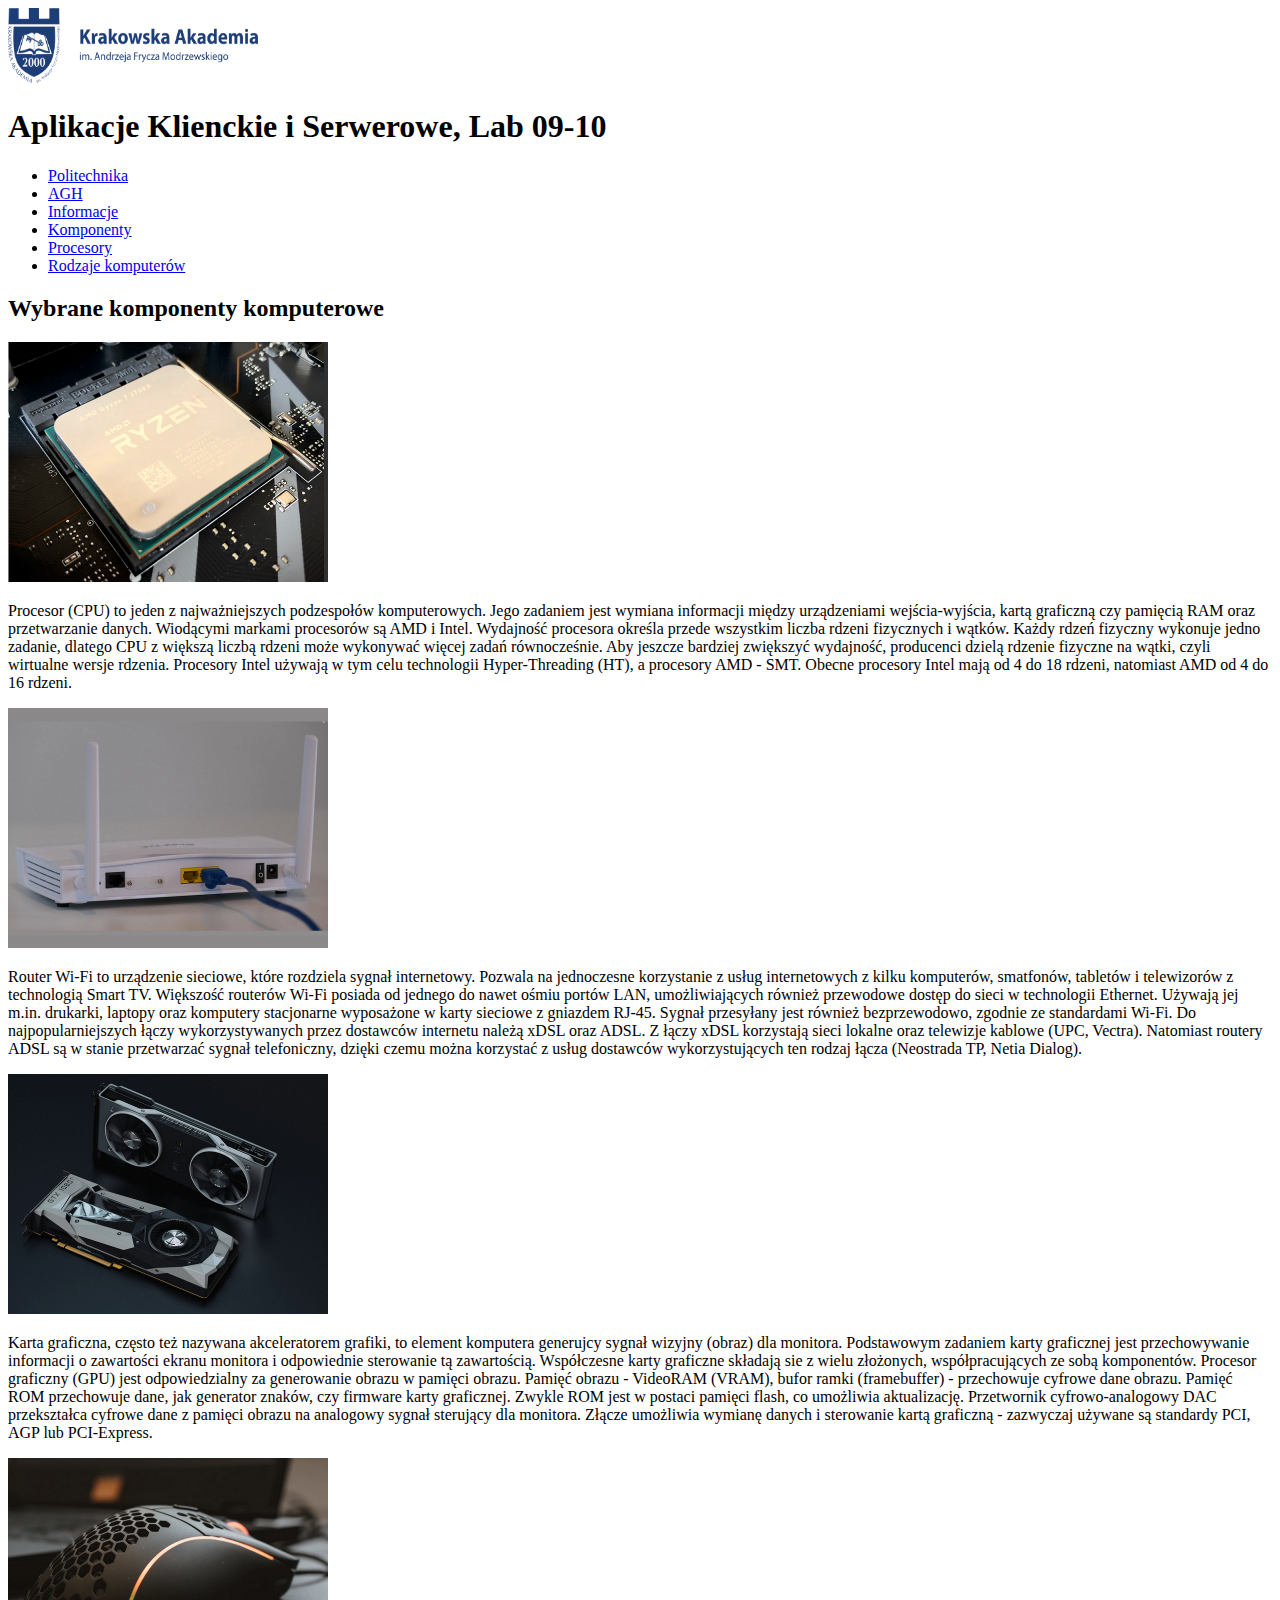
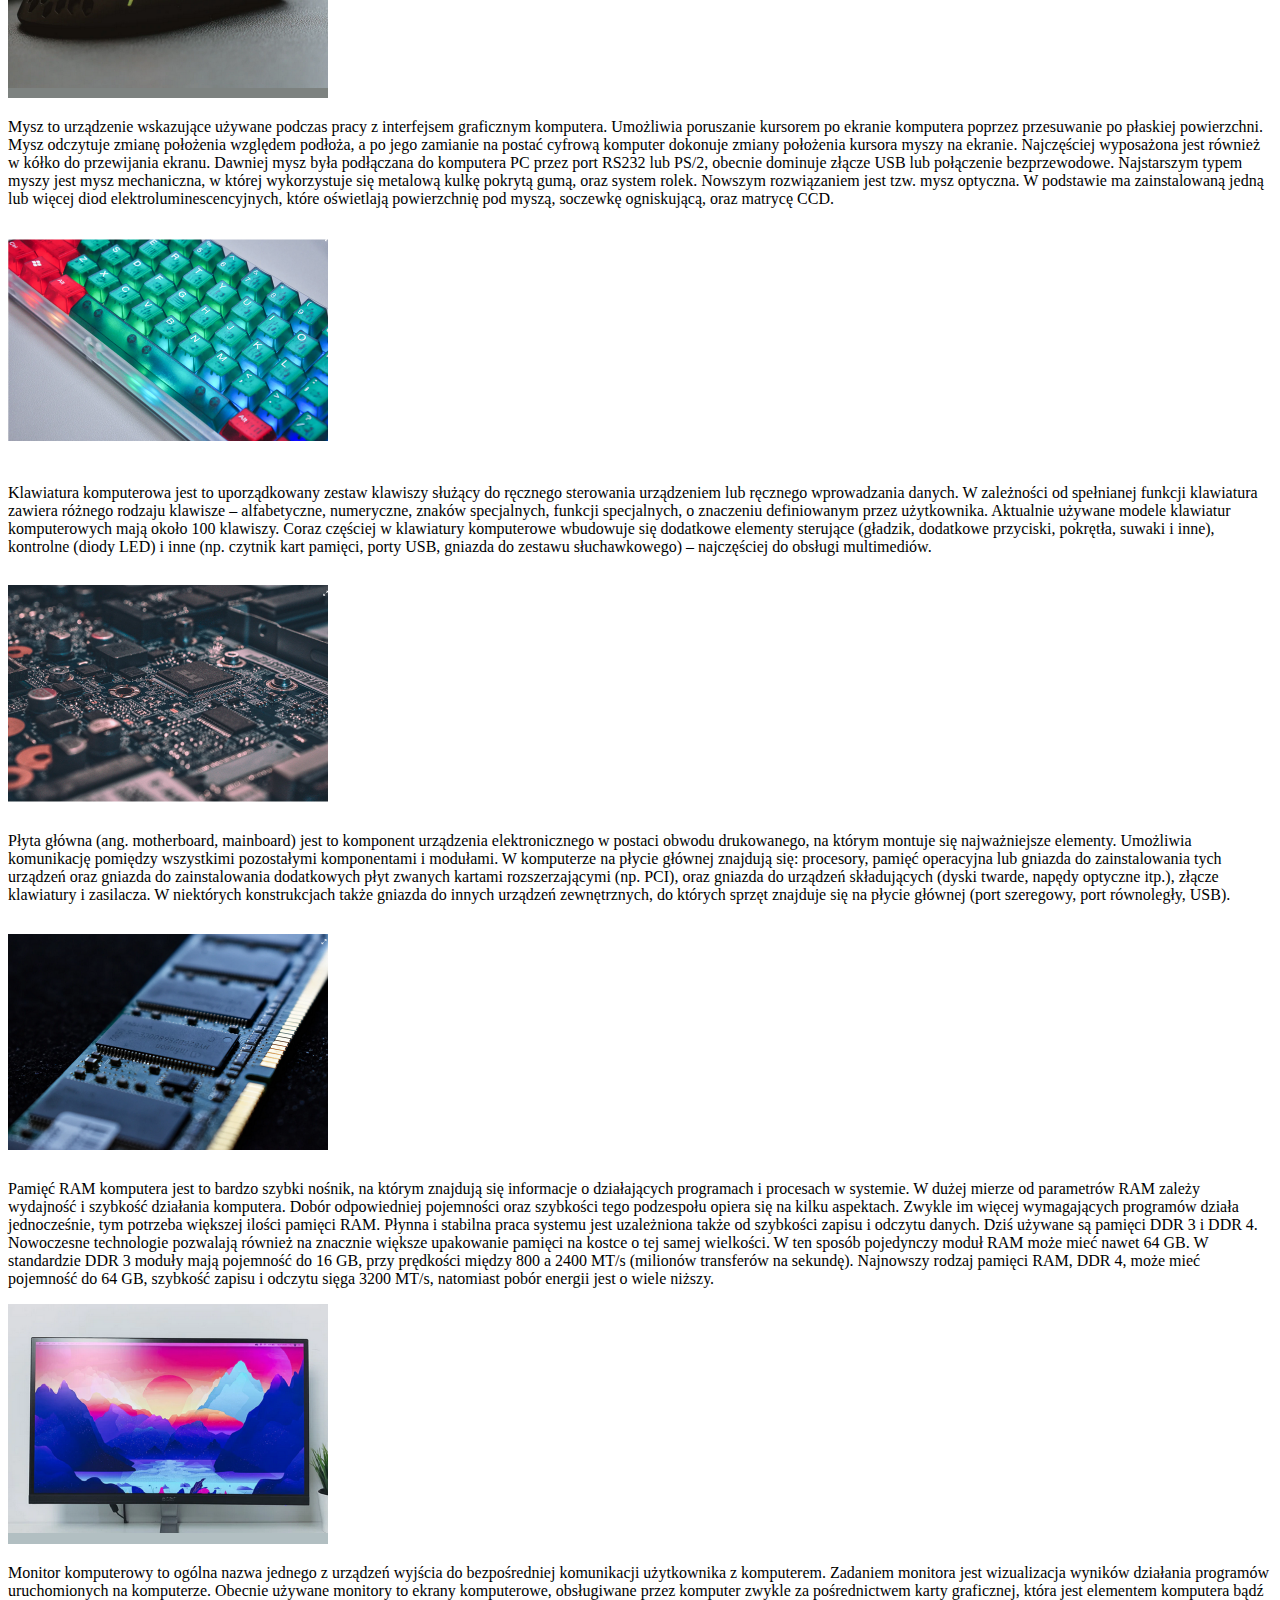
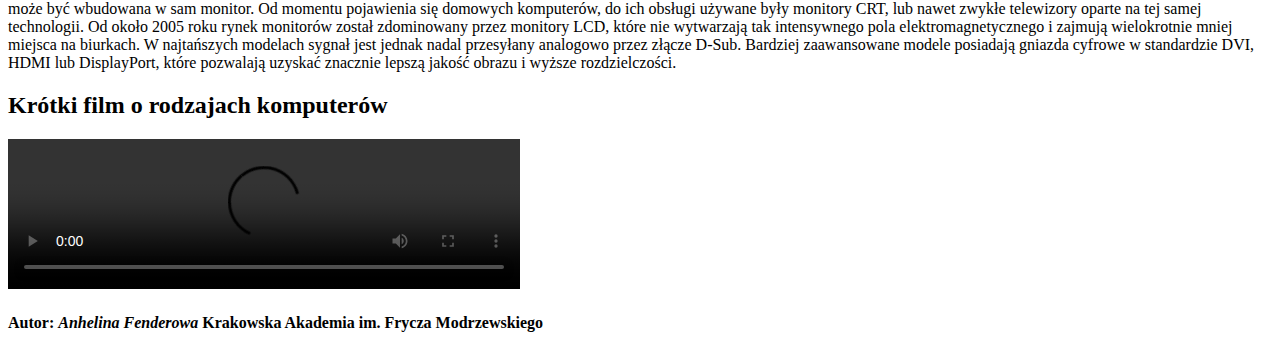
==== index.html @ a495892b "init" ====
<!DOCTYPE html>
<html lang="zxx">
<head>
  <meta charset="UTF-8">
  <link rel="stylesheet" href="style/style.css" type="text/css" />
  <title>AKiS_Lab09-10</title>
</head>
<body>
  <header>
    <div>
      <img src="img/logo.png" width="250" height="75" alt="Brak logo" />
    </div>
    <h1>
      Aplikacje Klienckie i Serwerowe, Lab 09-10
    </h1>
  </header>
  <section>
    <nav>
      <ul>
        <li>
          <a href="https://www.pk.edu.pl" target="_blank">Politechnika</a>
        </li>
        <li><a href="https:/www.agh.edu.pl" target="_blank">AGH</a></li>
        <li><a href="info.html" target="_self">Informacje</a></li>
        <li><a href="#computers">Komponenty</a></li>
        <li><a href="https:/www.youtube.com/watch?v=GfXyn_2QnFo" target="_blank">Procesory</a></li>
        <li><a href="#movie">Rodzaje komputerów</a></li>
      </ul>
    </nav>
    <article>
      <div id="computers">
        <h2>Wybrane komponenty komputerowe</h2>
      </div>
      <div>
        <img src="img/img01.png" alt="Img 01" width="320" height="240" />
      </div>
      <div>
        <p>
          Procesor (CPU) to jeden z najważniejszych podzespołów
          komputerowych. Jego zadaniem jest wymiana informacji między
          urządzeniami wejścia-wyjścia, kartą graficzną czy pamięcią RAM
          oraz przetwarzanie danych. Wiodącymi markami procesorów są AMD
          i Intel. Wydajność procesora określa przede wszystkim liczba
          rdzeni fizycznych i wątków. Każdy rdzeń fizyczny wykonuje jedno
          zadanie, dlatego CPU z większą liczbą rdzeni może wykonywać
          więcej zadań równocześnie. Aby jeszcze bardziej zwiększyć
          wydajność, producenci dzielą rdzenie fizyczne na wątki, czyli
          wirtualne wersje rdzenia. Procesory Intel używają w tym celu
          technologii Hyper-Threading (HT), a procesory AMD - SMT. Obecne
          procesory Intel mają od 4 do 18 rdzeni, natomiast AMD od 4 do 16 rdzeni.<br />
        </p>
      </div>
      <div>
        <img src="img/img02.png" alt="Img 02" width="320" height="240" />
      </div>
      <div>
        <p>
          Router Wi-Fi to urządzenie sieciowe, które rozdziela sygnał internetowy.
          Pozwala na jednoczesne korzystanie z usług internetowych z kilku
          komputerów, smatfonów, tabletów i telewizorów z technologią Smart TV.
          Większość routerów Wi-Fi posiada od jednego do nawet ośmiu portów LAN,
          umożliwiających również przewodowe dostęp do sieci w technologii
          Ethernet. Używają jej m.in. drukarki, laptopy oraz komputery stacjonarne
          wyposażone w karty sieciowe z gniazdem RJ-45. Sygnał przesyłany jest
          również bezprzewodowo, zgodnie ze standardami Wi-Fi. Do
          najpopularniejszych łączy wykorzystywanych przez dostawców internetu
          należą xDSL oraz ADSL. Z łączy xDSL korzystają sieci lokalne oraz
          telewizje kablowe (UPC, Vectra). Natomiast routery ADSL są w stanie
          przetwarzać sygnał telefoniczny, dzięki czemu można korzystać z usług
          dostawców wykorzystujących ten rodzaj łącza (Neostrada TP, Netia Dialog).<br />
        </p>
      </div>
      <div>
        <img src="img/img03.png" alt="Img 03" width="320" height="240" />
      </div>
      <div>
        <p>
          Karta graficzna, często też nazywana akceleratorem grafiki, to element
          komputera generujcy sygnał wizyjny (obraz) dla monitora. Podstawowym
          zadaniem karty graficznej jest przechowywanie informacji o zawartości
          ekranu monitora i odpowiednie sterowanie tą zawartością. Współczesne
          karty graficzne składają sie z wielu złożonych, współpracujących ze sobą
          komponentów. Procesor graficzny (GPU) jest odpowiedzialny za generowanie
          obrazu w pamięci obrazu. Pamięć obrazu - VideoRAM (VRAM), bufor
          ramki (framebuffer) - przechowuje cyfrowe dane obrazu. Pamięć ROM
          przechowuje dane, jak generator znaków, czy firmware karty graficznej.
          Zwykle ROM jest w postaci pamięci flash, co umożliwia aktualizację.
          Przetwornik cyfrowo-analogowy DAC przekształca cyfrowe dane z pamięci
          obrazu na analogowy sygnał sterujący dla monitora. Złącze umożliwia
          wymianę danych i sterowanie kartą graficzną - zazwyczaj używane są
          standardy PCI, AGP lub PCI-Express.<br />
        </p>
      </div>
      <div>
        <img src="img/img04.png" alt="Img 04" width="320" height="240" />
      </div>
      <div>
        <p>
          Mysz to urządzenie wskazujące używane podczas pracy z interfejsem graficznym
          komputera. Umożliwia poruszanie kursorem po ekranie komputera poprzez przesuwanie
          po płaskiej powierzchni. Mysz odczytuje zmianę położenia względem podłoża,
          a po jego zamianie na postać cyfrową komputer dokonuje zmiany położenia
          kursora myszy na ekranie. Najczęściej wyposażona jest również w kółko do
          przewijania ekranu. Dawniej mysz była podłączana do komputera PC przez port
          RS232 lub PS/2, obecnie dominuje złącze USB lub połączenie bezprzewodowe.
          Najstarszym typem myszy jest mysz mechaniczna, w której wykorzystuje się metalową kulkę pokrytą
          gumą, oraz system rolek.
          Nowszym rozwiązaniem jest tzw. mysz optyczna. W podstawie ma zainstalowaną
          jedną lub więcej diod elektroluminescencyjnych, które oświetlają powierzchnię
          pod myszą, soczewkę ogniskującą, oraz matrycę CCD.<br />
        </p>
      </div>
      <div>
        <img src="img/img05.png" alt="Img 05" width="320" height="240" />
      </div>
      <div>
        <p>
          Klawiatura komputerowa jest to uporządkowany zestaw klawiszy służący do
          ręcznego sterowania urządzeniem lub ręcznego wprowadzania danych. W zależności
          od spełnianej funkcji klawiatura zawiera różnego rodzaju klawisze – alfabetyczne,
          numeryczne, znaków specjalnych, funkcji specjalnych, o znaczeniu definiowanym
          przez użytkownika.
          Aktualnie używane modele klawiatur komputerowych mają około 100 klawiszy. Coraz
          częściej w klawiatury komputerowe wbudowuje się dodatkowe elementy sterujące
          (gładzik, dodatkowe przyciski, pokrętła, suwaki i inne), kontrolne (diody LED)
          i inne (np. czytnik kart pamięci, porty USB, gniazda do zestawu słuchawkowego) –
          najczęściej do obsługi multimediów. <br />
        </p>
      </div>
      <div>
        <img src="img/img06.png" alt="Img 06" width="320" height="240" />
      </div>
      <div>
        <p>
          Płyta główna (ang. motherboard, mainboard) jest to komponent urządzenia
          elektronicznego w postaci obwodu drukowanego, na którym montuje się
          najważniejsze elementy. Umożliwia komunikację pomiędzy wszystkimi pozostałymi
          komponentami i modułami.
          W komputerze na płycie głównej znajdują się: procesory, pamięć operacyjna lub
          gniazda do zainstalowania tych urządzeń oraz gniazda do zainstalowania dodatkowych
          płyt zwanych kartami rozszerzającymi (np. PCI), oraz gniazda do urządzeń
          składujących (dyski twarde, napędy optyczne itp.), złącze klawiatury i zasilacza.
          W niektórych konstrukcjach także gniazda do innych urządzeń zewnętrznych, do
          których sprzęt znajduje się na płycie głównej (port szeregowy, port
          równoległy, USB).<br />
        </p>
      </div>
      <div>
        <img src="img/img07.png" alt="Img 07" width="320" height="240" />
      </div>
      <div>
        <p>
          Pamięć RAM komputera jest to bardzo szybki nośnik, na którym znajdują się
          informacje o działających programach i procesach w systemie. W dużej mierze
          od parametrów RAM zależy wydajność i szybkość działania komputera. Dobór
          odpowiedniej pojemności oraz szybkości tego podzespołu opiera się na kilku
          aspektach. Zwykle im więcej wymagających programów działa jednocześnie, tym
          potrzeba większej ilości pamięci RAM. Płynna i stabilna praca systemu jest
          uzależniona także od szybkości zapisu i odczytu danych.
          Dziś używane są pamięci DDR 3 i DDR 4. Nowoczesne technologie pozwalają również
          na znacznie większe upakowanie pamięci na kostce o tej samej wielkości. W ten
          sposób pojedynczy moduł RAM może mieć nawet 64 GB.
          W standardzie DDR 3 moduły mają pojemność do 16 GB, przy prędkości między
          800 a 2400 MT/s (milionów transferów na sekundę). Najnowszy rodzaj pamięci
          RAM, DDR 4, może mieć pojemność do 64 GB, szybkość zapisu i odczytu sięga
          3200 MT/s, natomiast pobór energii jest o wiele niższy. <br />
        </p>
      </div>
      <div>
        <img src="img/img08.png" alt="Img 08" width="320" height="240" />
      </div>
      <div>
        <p>
          Monitor komputerowy to ogólna nazwa jednego z urządzeń wyjścia do
          bezpośredniej komunikacji użytkownika z komputerem. Zadaniem monitora
          jest wizualizacja wyników działania programów uruchomionych na komputerze.
          Obecnie używane monitory to ekrany komputerowe, obsługiwane przez komputer zwykle
          za pośrednictwem karty graficznej, która jest elementem komputera bądź może być
          wbudowana w sam monitor.
          Od momentu pojawienia się domowych komputerów, do ich obsługi używane były
          monitory CRT, lub nawet zwykłe telewizory oparte na tej samej technologii.
          Od około 2005 roku rynek monitorów został zdominowany przez monitory LCD,
          które nie wytwarzają tak intensywnego pola elektromagnetycznego i zajmują
          wielokrotnie mniej miejsca na biurkach. W najtańszych modelach sygnał jest
          jednak nadal przesyłany analogowo przez złącze D-Sub. Bardziej zaawansowane
          modele posiadają gniazda cyfrowe w standardzie DVI, HDMI lub DisplayPort, które
          pozwalają uzyskać znacznie lepszą jakość obrazu i wyższe rozdzielczości. <br />
        </p>
      </div>
      <div>
        <h2 id="movie">Krótki film o rodzajach komputerów</h2>
        <video width="512" controls>
          <source src="img/movie.mp4" type="video/mp4" /> Brak obsługi video HTML
        </video>
      </div>
  </section>
  <footer>
    <h4>
      Autor: <i>Anhelina Fenderowa</i> Krakowska Akademia
      im. Frycza Modrzewskiego
    </h4>
  </footer>
  </article>
</body>
</html>
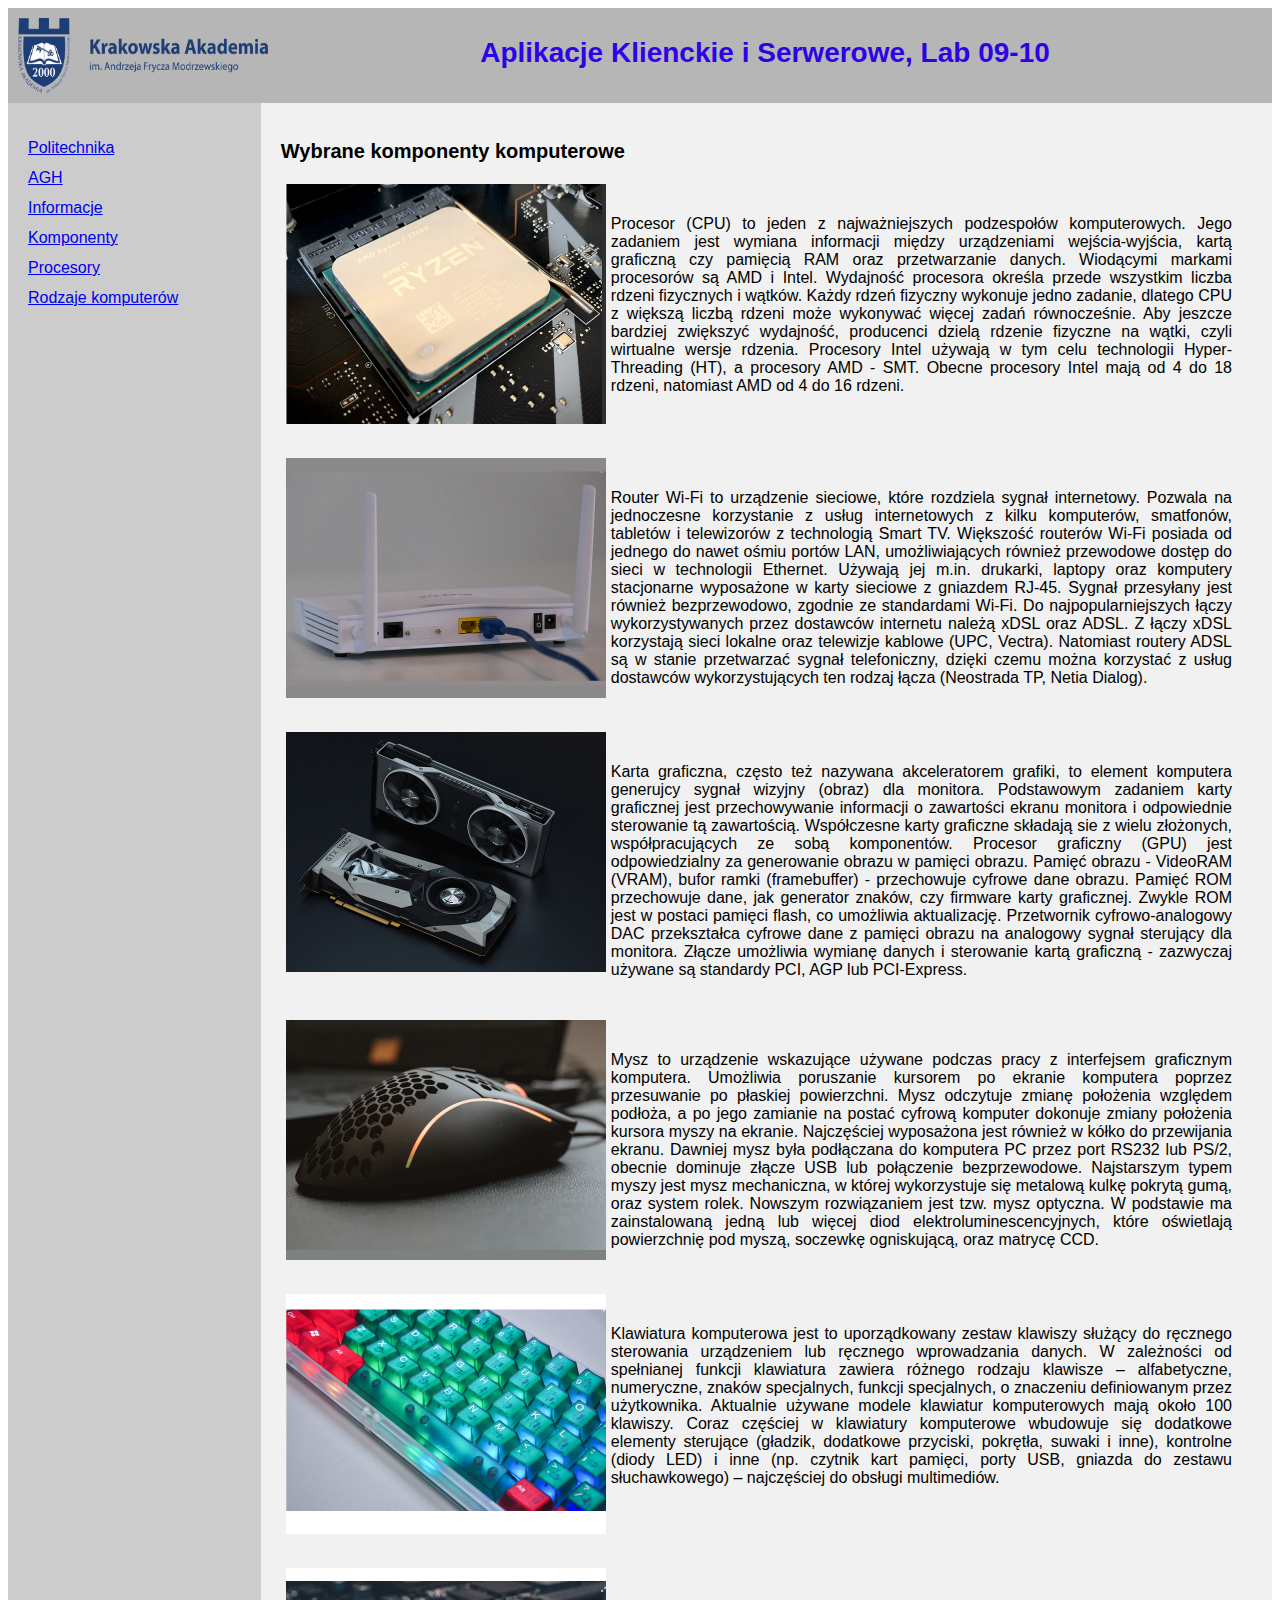
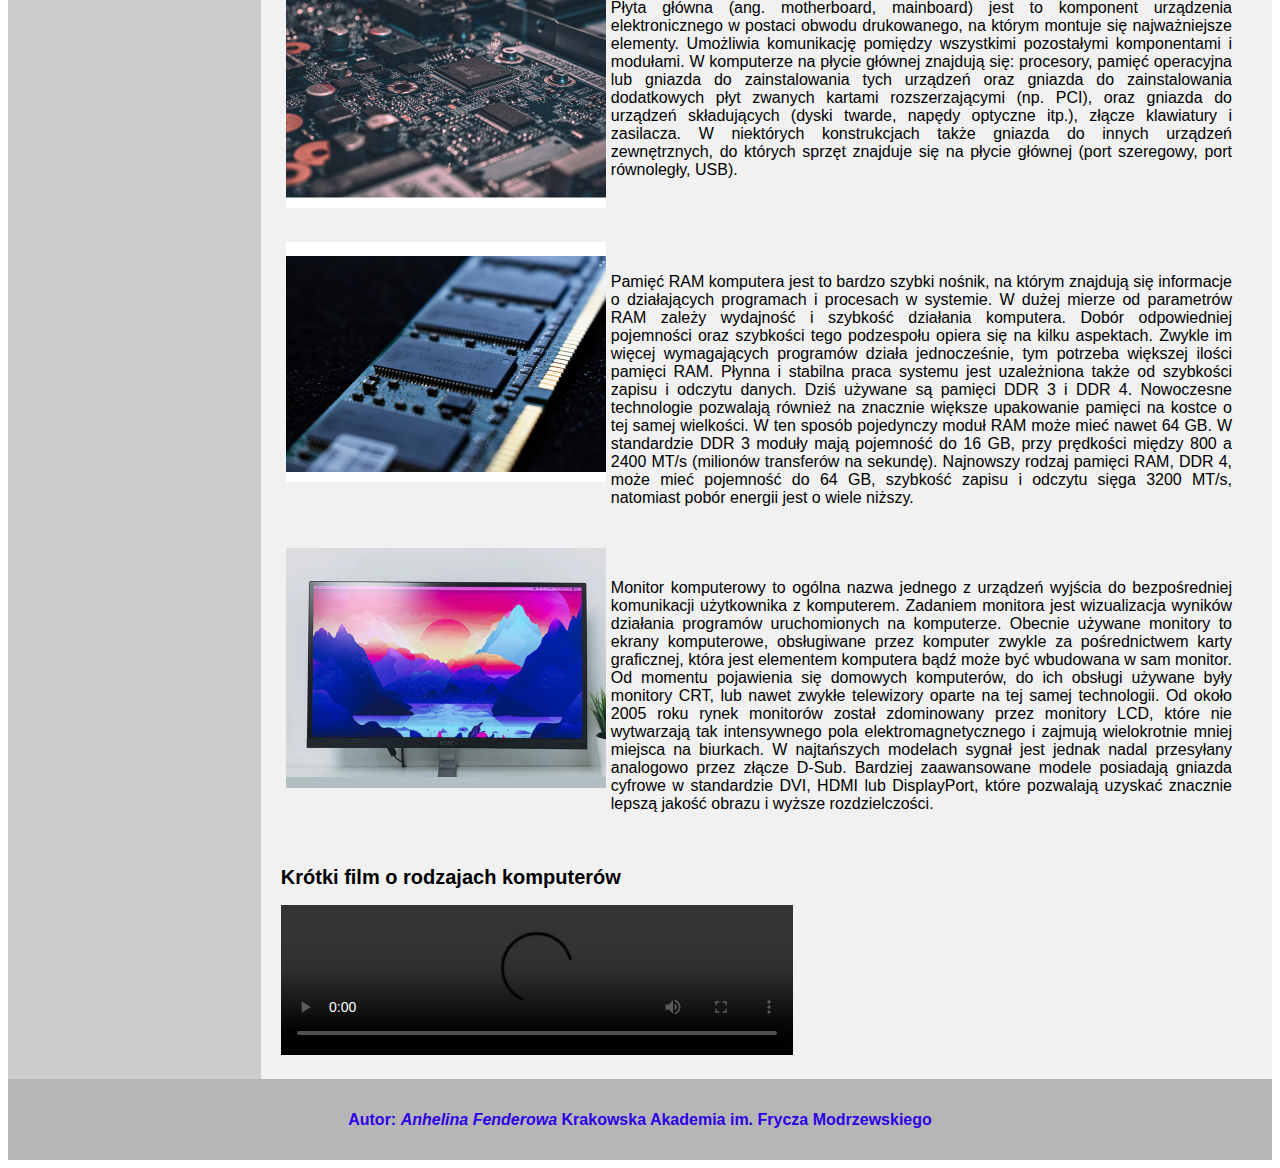
==== commit 80b5831e: "float" ====
--- a/index.html
+++ b/index.html
@@ -3,7 +3,7 @@
 <head>
   <meta charset="UTF-8">
   <link rel="stylesheet" href="style/style.css" type="text/css" />
-  <title>AKiS_Lab09-10</title>
+  <title>AKiS_Lab09-10 FLOAT</title>
 </head>
 <body>
   <header>
@@ -31,10 +31,10 @@
       <div id="computers">
         <h2>Wybrane komponenty komputerowe</h2>
       </div>
-      <div>
+      <div class="article_image">
         <img src="img/img01.png" alt="Img 01" width="320" height="240" />
       </div>
-      <div>
+      <div class="article_text">
         <p>
           Procesor (CPU) to jeden z najważniejszych podzespołów
           komputerowych. Jego zadaniem jest wymiana informacji między
@@ -50,10 +50,10 @@
           procesory Intel mają od 4 do 18 rdzeni, natomiast AMD od 4 do 16 rdzeni.<br />
         </p>
       </div>
-      <div>
+      <div class="article_image">
         <img src="img/img02.png" alt="Img 02" width="320" height="240" />
       </div>
-      <div>
+      <div class="article_text">
         <p>
           Router Wi-Fi to urządzenie sieciowe, które rozdziela sygnał internetowy.
           Pozwala na jednoczesne korzystanie z usług internetowych z kilku
@@ -70,10 +70,10 @@
           dostawców wykorzystujących ten rodzaj łącza (Neostrada TP, Netia Dialog).<br />
         </p>
       </div>
-      <div>
+      <div class="article_image">
         <img src="img/img03.png" alt="Img 03" width="320" height="240" />
       </div>
-      <div>
+      <div class="article_text">
         <p>
           Karta graficzna, często też nazywana akceleratorem grafiki, to element
           komputera generujcy sygnał wizyjny (obraz) dla monitora. Podstawowym
@@ -91,10 +91,10 @@
           standardy PCI, AGP lub PCI-Express.<br />
         </p>
       </div>
-      <div>
+      <div class="article_image">
         <img src="img/img04.png" alt="Img 04" width="320" height="240" />
       </div>
-      <div>
+      <div class="article_text">
         <p>
           Mysz to urządzenie wskazujące używane podczas pracy z interfejsem graficznym
           komputera. Umożliwia poruszanie kursorem po ekranie komputera poprzez przesuwanie
@@ -110,10 +110,10 @@
           pod myszą, soczewkę ogniskującą, oraz matrycę CCD.<br />
         </p>
       </div>
-      <div>
+      <div class="article_image">
         <img src="img/img05.png" alt="Img 05" width="320" height="240" />
       </div>
-      <div>
+      <div class="article_text">
         <p>
           Klawiatura komputerowa jest to uporządkowany zestaw klawiszy służący do
           ręcznego sterowania urządzeniem lub ręcznego wprowadzania danych. W zależności
@@ -127,10 +127,10 @@
           najczęściej do obsługi multimediów. <br />
         </p>
       </div>
-      <div>
+      <div class="article_image">
         <img src="img/img06.png" alt="Img 06" width="320" height="240" />
       </div>
-      <div>
+      <div class="article_text">
         <p>
           Płyta główna (ang. motherboard, mainboard) jest to komponent urządzenia
           elektronicznego w postaci obwodu drukowanego, na którym montuje się
@@ -145,10 +145,10 @@
           równoległy, USB).<br />
         </p>
       </div>
-      <div>
+      <div class="article_image">
         <img src="img/img07.png" alt="Img 07" width="320" height="240" />
       </div>
-      <div>
+      <div class="article_text">
         <p>
           Pamięć RAM komputera jest to bardzo szybki nośnik, na którym znajdują się
           informacje o działających programach i procesach w systemie. W dużej mierze
@@ -166,10 +166,10 @@
           3200 MT/s, natomiast pobór energii jest o wiele niższy. <br />
         </p>
       </div>
-      <div>
+      <div class="article_image">
         <img src="img/img08.png" alt="Img 08" width="320" height="240" />
       </div>
-      <div>
+      <div class="article_text">
         <p>
           Monitor komputerowy to ogólna nazwa jednego z urządzeń wyjścia do
           bezpośredniej komunikacji użytkownika z komputerem. Zadaniem monitora
--- a/style/style.css
+++ b/style/style.css
@@ -0,0 +1,89 @@
+* {
+    box-sizing: border-box;
+  }
+  
+  body {
+    font-family: Arial, Helvetica, sans-serif;
+  }
+  
+  h2 {
+    font-size: 20px;
+    width: 100%;
+  }
+  
+  p {
+    text-align: justify;
+  }
+  
+  header,
+  footer {
+    width: 100%;
+    background-color: rgb(182, 182, 182);
+    padding: 10px;
+    text-align: center;
+    color: rgb(45, 3, 230);
+  }
+  
+  header img {
+    float: left;
+  }
+  
+  header h1 {
+    font-size: 28px;
+  }
+  
+  header:after {
+    content: "";
+    display: block;
+    clear: both;
+  }
+  
+  section {
+    background-color: #cccccc;
+  }
+  
+  section:after {
+    content: "";
+    display: block;
+    clear: both;
+  }
+  
+  nav {
+    background-color: #cccccc;
+    float: left;
+    width: 20%;
+    padding: 20px;
+  }
+  
+  nav ul {
+    list-style-type: none;
+    padding: 0;
+  }
+  
+  nav li {
+    padding-bottom: 12px;
+  }
+  
+  article {
+    float: left;
+    padding: 20px;
+    width: 80%;
+    background-color: #f1f1f1;
+  }
+  
+  div.article_image {
+    float: left;
+    padding: 5px;
+  }
+  
+  div.article_text {
+    padding: 20px;
+    width: 100%;
+    text-align: justify;
+  }
+  
+  div.article_text:after {
+    content: "";
+    display: block;
+    clear: both;
+  }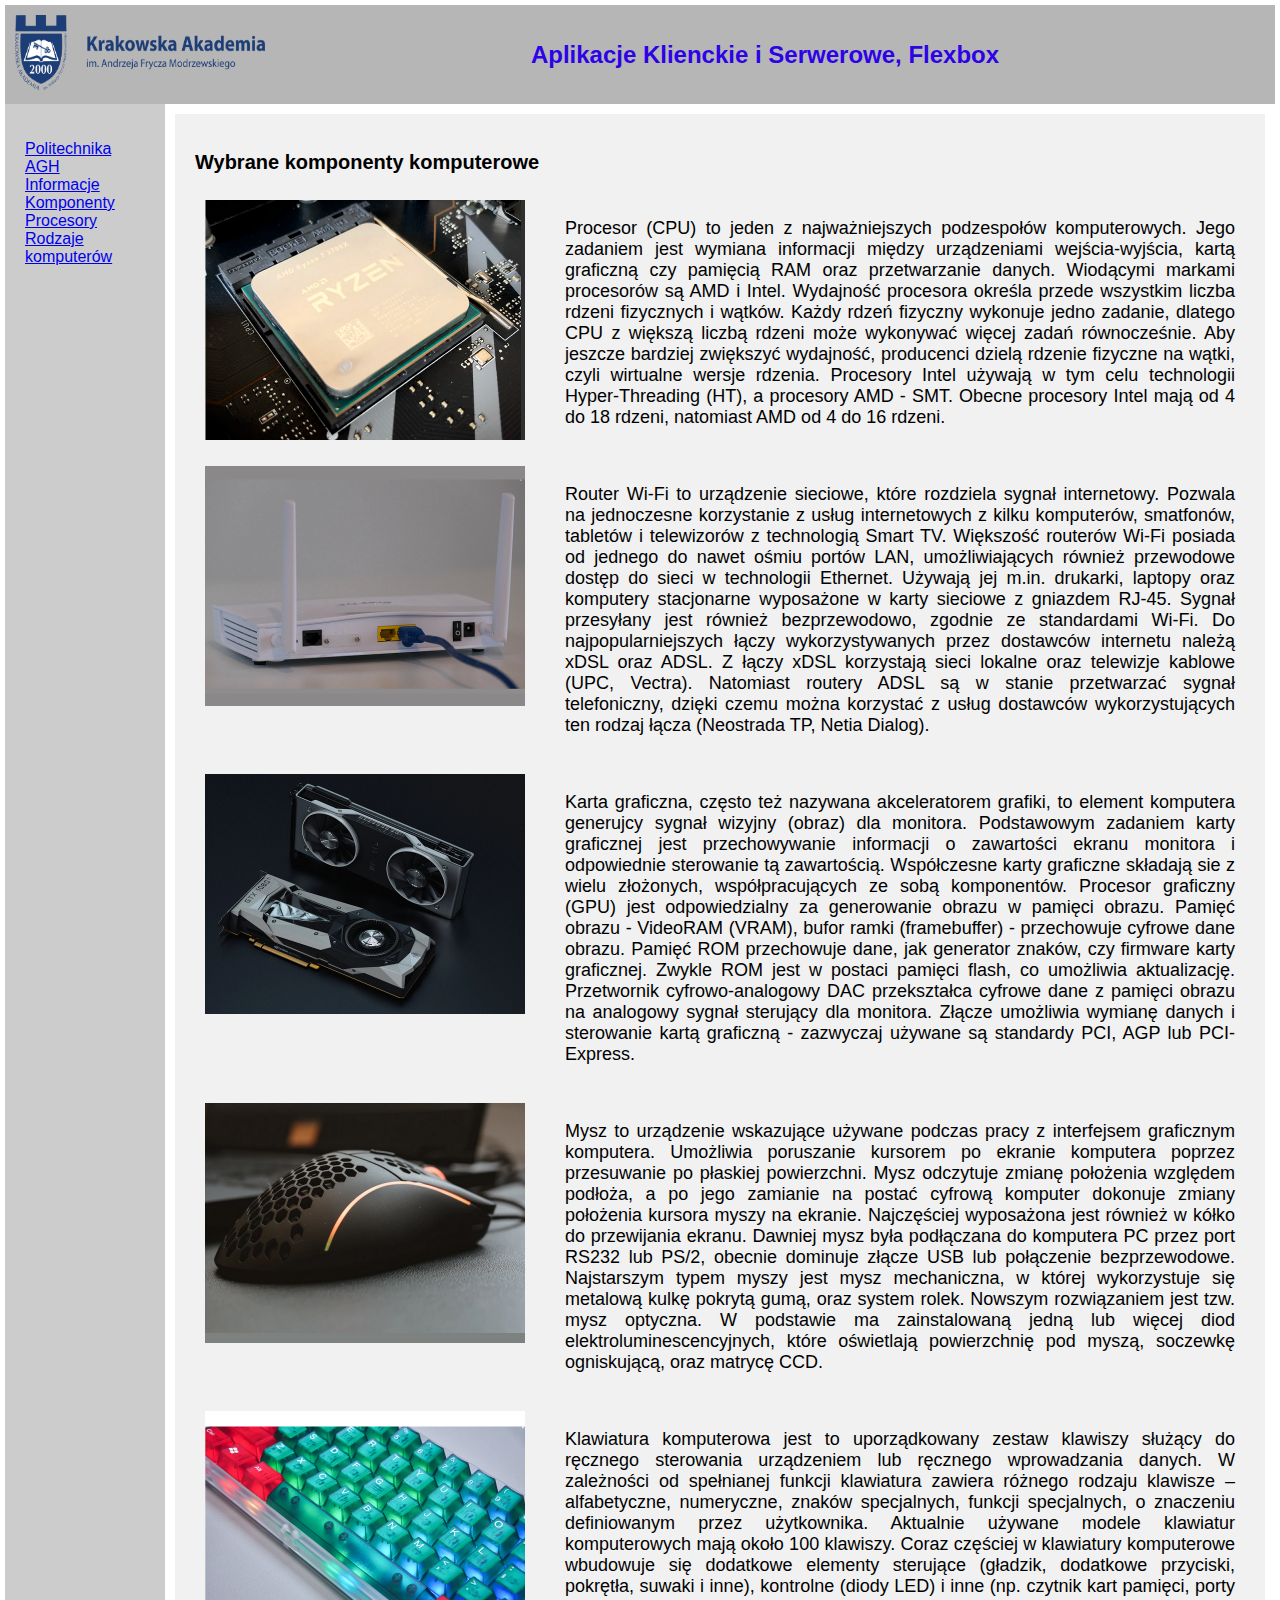
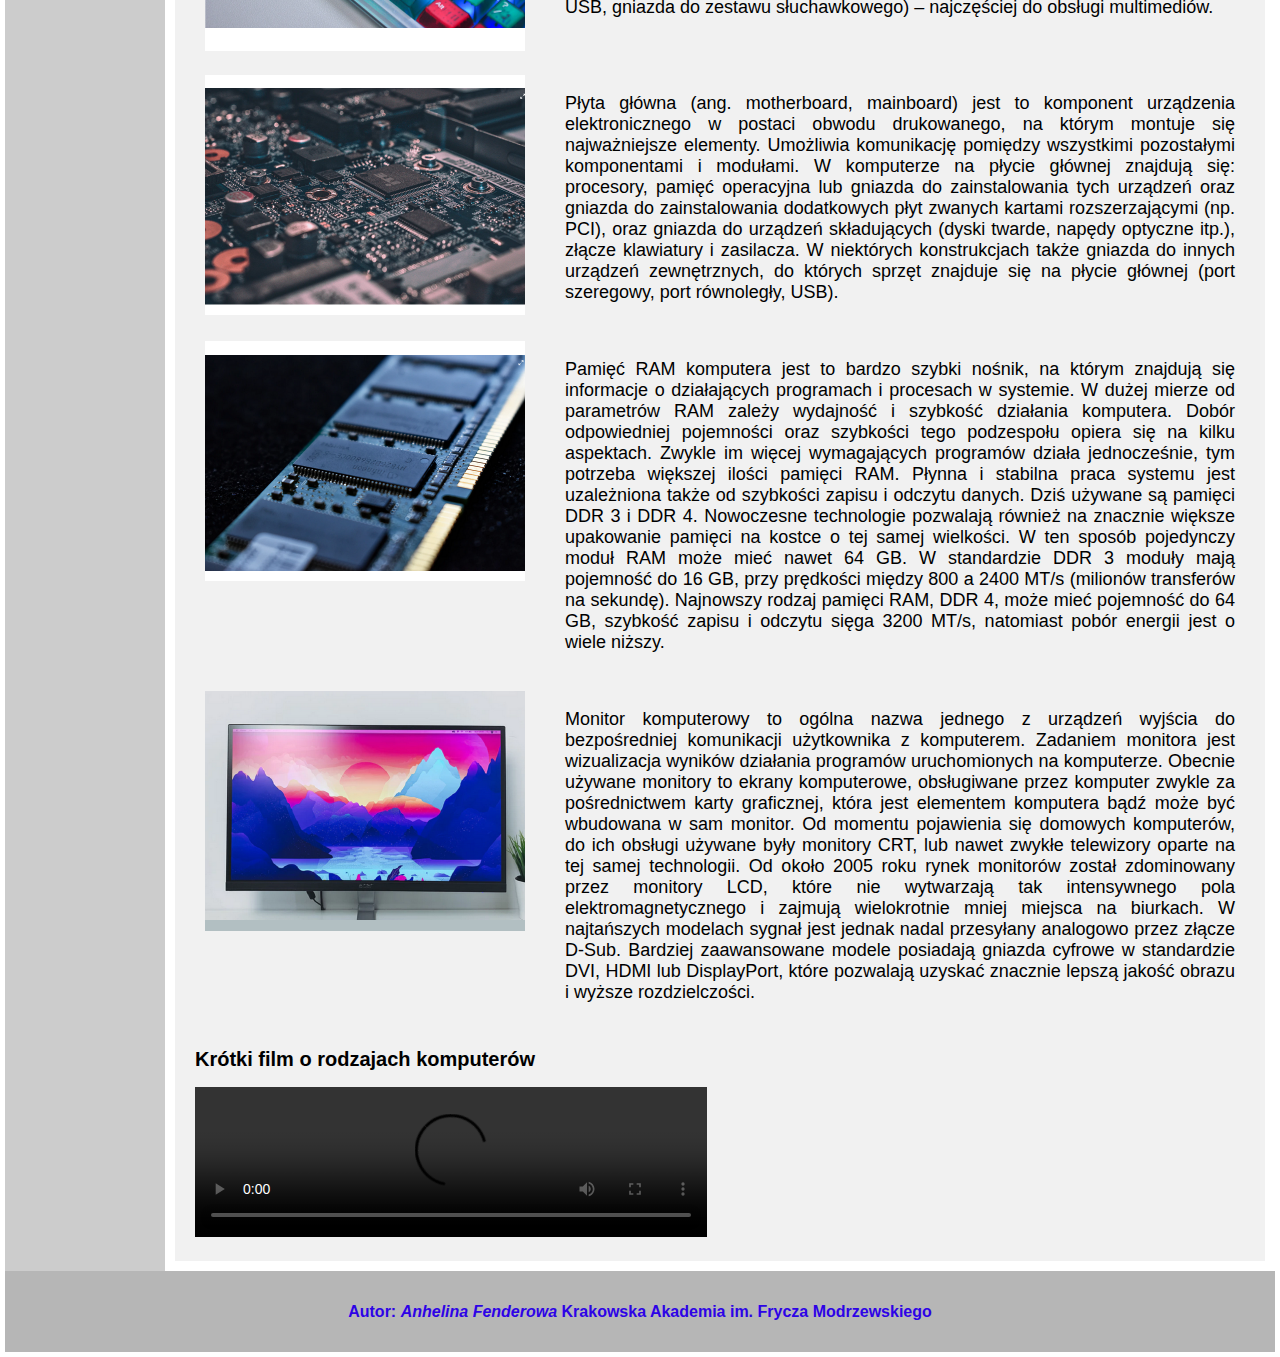
==== commit 43c5af78: "flexbox" ====
--- a/index.html
+++ b/index.html
@@ -3,19 +3,19 @@
 <head>
   <meta charset="UTF-8">
   <link rel="stylesheet" href="style/style.css" type="text/css" />
-  <title>AKiS_Lab09-10 FLOAT</title>
+  <title>AKiS_Lab09-10 FLEXBOX</title>
 </head>
 <body>
-  <header>
-    <div>
+  <div class="header_container">
+    <div class="headeritem_logo">
       <img src="img/logo.png" width="250" height="75" alt="Brak logo" />
     </div>
-    <h1>
-      Aplikacje Klienckie i Serwerowe, Lab 09-10
-    </h1>
-  </header>
-  <section>
-    <nav>
+    <div class="headeritem_text">
+      <h1> Aplikacje Klienckie i Serwerowe, Flexbox </h1>
+    </div>
+  </div>
+  <div class="main_container">
+    <div class="mainitem_nav">
       <ul>
         <li>
           <a href="https://www.pk.edu.pl" target="_blank">Politechnika</a>
@@ -26,166 +26,182 @@
         <li><a href="https:/www.youtube.com/watch?v=GfXyn_2QnFo" target="_blank">Procesory</a></li>
         <li><a href="#movie">Rodzaje komputerów</a></li>
       </ul>
-    </nav>
-    <article>
+    </div>
+    <div class="mainitem_art">
       <div id="computers">
         <h2>Wybrane komponenty komputerowe</h2>
       </div>
-      <div class="article_image">
-        <img src="img/img01.png" alt="Img 01" width="320" height="240" />
-      </div>
-      <div class="article_text">
-        <p>
-          Procesor (CPU) to jeden z najważniejszych podzespołów
-          komputerowych. Jego zadaniem jest wymiana informacji między
-          urządzeniami wejścia-wyjścia, kartą graficzną czy pamięcią RAM
-          oraz przetwarzanie danych. Wiodącymi markami procesorów są AMD
-          i Intel. Wydajność procesora określa przede wszystkim liczba
-          rdzeni fizycznych i wątków. Każdy rdzeń fizyczny wykonuje jedno
-          zadanie, dlatego CPU z większą liczbą rdzeni może wykonywać
-          więcej zadań równocześnie. Aby jeszcze bardziej zwiększyć
-          wydajność, producenci dzielą rdzenie fizyczne na wątki, czyli
-          wirtualne wersje rdzenia. Procesory Intel używają w tym celu
-          technologii Hyper-Threading (HT), a procesory AMD - SMT. Obecne
-          procesory Intel mają od 4 do 18 rdzeni, natomiast AMD od 4 do 16 rdzeni.<br />
-        </p>
-      </div>
-      <div class="article_image">
-        <img src="img/img02.png" alt="Img 02" width="320" height="240" />
-      </div>
-      <div class="article_text">
-        <p>
-          Router Wi-Fi to urządzenie sieciowe, które rozdziela sygnał internetowy.
-          Pozwala na jednoczesne korzystanie z usług internetowych z kilku
-          komputerów, smatfonów, tabletów i telewizorów z technologią Smart TV.
-          Większość routerów Wi-Fi posiada od jednego do nawet ośmiu portów LAN,
-          umożliwiających również przewodowe dostęp do sieci w technologii
-          Ethernet. Używają jej m.in. drukarki, laptopy oraz komputery stacjonarne
-          wyposażone w karty sieciowe z gniazdem RJ-45. Sygnał przesyłany jest
-          również bezprzewodowo, zgodnie ze standardami Wi-Fi. Do
-          najpopularniejszych łączy wykorzystywanych przez dostawców internetu
-          należą xDSL oraz ADSL. Z łączy xDSL korzystają sieci lokalne oraz
-          telewizje kablowe (UPC, Vectra). Natomiast routery ADSL są w stanie
-          przetwarzać sygnał telefoniczny, dzięki czemu można korzystać z usług
-          dostawców wykorzystujących ten rodzaj łącza (Neostrada TP, Netia Dialog).<br />
-        </p>
-      </div>
-      <div class="article_image">
-        <img src="img/img03.png" alt="Img 03" width="320" height="240" />
-      </div>
-      <div class="article_text">
-        <p>
-          Karta graficzna, często też nazywana akceleratorem grafiki, to element
-          komputera generujcy sygnał wizyjny (obraz) dla monitora. Podstawowym
-          zadaniem karty graficznej jest przechowywanie informacji o zawartości
-          ekranu monitora i odpowiednie sterowanie tą zawartością. Współczesne
-          karty graficzne składają sie z wielu złożonych, współpracujących ze sobą
-          komponentów. Procesor graficzny (GPU) jest odpowiedzialny za generowanie
-          obrazu w pamięci obrazu. Pamięć obrazu - VideoRAM (VRAM), bufor
-          ramki (framebuffer) - przechowuje cyfrowe dane obrazu. Pamięć ROM
-          przechowuje dane, jak generator znaków, czy firmware karty graficznej.
-          Zwykle ROM jest w postaci pamięci flash, co umożliwia aktualizację.
-          Przetwornik cyfrowo-analogowy DAC przekształca cyfrowe dane z pamięci
-          obrazu na analogowy sygnał sterujący dla monitora. Złącze umożliwia
-          wymianę danych i sterowanie kartą graficzną - zazwyczaj używane są
-          standardy PCI, AGP lub PCI-Express.<br />
-        </p>
-      </div>
-      <div class="article_image">
-        <img src="img/img04.png" alt="Img 04" width="320" height="240" />
-      </div>
-      <div class="article_text">
-        <p>
-          Mysz to urządzenie wskazujące używane podczas pracy z interfejsem graficznym
-          komputera. Umożliwia poruszanie kursorem po ekranie komputera poprzez przesuwanie
-          po płaskiej powierzchni. Mysz odczytuje zmianę położenia względem podłoża,
-          a po jego zamianie na postać cyfrową komputer dokonuje zmiany położenia
-          kursora myszy na ekranie. Najczęściej wyposażona jest również w kółko do
-          przewijania ekranu. Dawniej mysz była podłączana do komputera PC przez port
-          RS232 lub PS/2, obecnie dominuje złącze USB lub połączenie bezprzewodowe.
-          Najstarszym typem myszy jest mysz mechaniczna, w której wykorzystuje się metalową kulkę pokrytą
-          gumą, oraz system rolek.
-          Nowszym rozwiązaniem jest tzw. mysz optyczna. W podstawie ma zainstalowaną
-          jedną lub więcej diod elektroluminescencyjnych, które oświetlają powierzchnię
-          pod myszą, soczewkę ogniskującą, oraz matrycę CCD.<br />
-        </p>
-      </div>
-      <div class="article_image">
-        <img src="img/img05.png" alt="Img 05" width="320" height="240" />
-      </div>
-      <div class="article_text">
-        <p>
-          Klawiatura komputerowa jest to uporządkowany zestaw klawiszy służący do
-          ręcznego sterowania urządzeniem lub ręcznego wprowadzania danych. W zależności
-          od spełnianej funkcji klawiatura zawiera różnego rodzaju klawisze – alfabetyczne,
-          numeryczne, znaków specjalnych, funkcji specjalnych, o znaczeniu definiowanym
-          przez użytkownika.
-          Aktualnie używane modele klawiatur komputerowych mają około 100 klawiszy. Coraz
-          częściej w klawiatury komputerowe wbudowuje się dodatkowe elementy sterujące
-          (gładzik, dodatkowe przyciski, pokrętła, suwaki i inne), kontrolne (diody LED)
-          i inne (np. czytnik kart pamięci, porty USB, gniazda do zestawu słuchawkowego) –
-          najczęściej do obsługi multimediów. <br />
-        </p>
-      </div>
-      <div class="article_image">
-        <img src="img/img06.png" alt="Img 06" width="320" height="240" />
-      </div>
-      <div class="article_text">
-        <p>
-          Płyta główna (ang. motherboard, mainboard) jest to komponent urządzenia
-          elektronicznego w postaci obwodu drukowanego, na którym montuje się
-          najważniejsze elementy. Umożliwia komunikację pomiędzy wszystkimi pozostałymi
-          komponentami i modułami.
-          W komputerze na płycie głównej znajdują się: procesory, pamięć operacyjna lub
-          gniazda do zainstalowania tych urządzeń oraz gniazda do zainstalowania dodatkowych
-          płyt zwanych kartami rozszerzającymi (np. PCI), oraz gniazda do urządzeń
-          składujących (dyski twarde, napędy optyczne itp.), złącze klawiatury i zasilacza.
-          W niektórych konstrukcjach także gniazda do innych urządzeń zewnętrznych, do
-          których sprzęt znajduje się na płycie głównej (port szeregowy, port
-          równoległy, USB).<br />
-        </p>
-      </div>
-      <div class="article_image">
-        <img src="img/img07.png" alt="Img 07" width="320" height="240" />
-      </div>
-      <div class="article_text">
-        <p>
-          Pamięć RAM komputera jest to bardzo szybki nośnik, na którym znajdują się
-          informacje o działających programach i procesach w systemie. W dużej mierze
-          od parametrów RAM zależy wydajność i szybkość działania komputera. Dobór
-          odpowiedniej pojemności oraz szybkości tego podzespołu opiera się na kilku
-          aspektach. Zwykle im więcej wymagających programów działa jednocześnie, tym
-          potrzeba większej ilości pamięci RAM. Płynna i stabilna praca systemu jest
-          uzależniona także od szybkości zapisu i odczytu danych.
-          Dziś używane są pamięci DDR 3 i DDR 4. Nowoczesne technologie pozwalają również
-          na znacznie większe upakowanie pamięci na kostce o tej samej wielkości. W ten
-          sposób pojedynczy moduł RAM może mieć nawet 64 GB.
-          W standardzie DDR 3 moduły mają pojemność do 16 GB, przy prędkości między
-          800 a 2400 MT/s (milionów transferów na sekundę). Najnowszy rodzaj pamięci
-          RAM, DDR 4, może mieć pojemność do 64 GB, szybkość zapisu i odczytu sięga
-          3200 MT/s, natomiast pobór energii jest o wiele niższy. <br />
-        </p>
-      </div>
-      <div class="article_image">
-        <img src="img/img08.png" alt="Img 08" width="320" height="240" />
-      </div>
-      <div class="article_text">
-        <p>
-          Monitor komputerowy to ogólna nazwa jednego z urządzeń wyjścia do
-          bezpośredniej komunikacji użytkownika z komputerem. Zadaniem monitora
-          jest wizualizacja wyników działania programów uruchomionych na komputerze.
-          Obecnie używane monitory to ekrany komputerowe, obsługiwane przez komputer zwykle
-          za pośrednictwem karty graficznej, która jest elementem komputera bądź może być
-          wbudowana w sam monitor.
-          Od momentu pojawienia się domowych komputerów, do ich obsługi używane były
-          monitory CRT, lub nawet zwykłe telewizory oparte na tej samej technologii.
-          Od około 2005 roku rynek monitorów został zdominowany przez monitory LCD,
-          które nie wytwarzają tak intensywnego pola elektromagnetycznego i zajmują
-          wielokrotnie mniej miejsca na biurkach. W najtańszych modelach sygnał jest
-          jednak nadal przesyłany analogowo przez złącze D-Sub. Bardziej zaawansowane
-          modele posiadają gniazda cyfrowe w standardzie DVI, HDMI lub DisplayPort, które
-          pozwalają uzyskać znacznie lepszą jakość obrazu i wyższe rozdzielczości. <br />
-        </p>
+      <div class="item_art">
+        <div class="item_art_img">
+          <img src="img/img01.png" alt="Img 01" width="320" height="240" />
+        </div>
+        <div class="item_art_text">
+          <p>
+            Procesor (CPU) to jeden z najważniejszych podzespołów
+            komputerowych. Jego zadaniem jest wymiana informacji między
+            urządzeniami wejścia-wyjścia, kartą graficzną czy pamięcią RAM
+            oraz przetwarzanie danych. Wiodącymi markami procesorów są AMD
+            i Intel. Wydajność procesora określa przede wszystkim liczba
+            rdzeni fizycznych i wątków. Każdy rdzeń fizyczny wykonuje jedno
+            zadanie, dlatego CPU z większą liczbą rdzeni może wykonywać
+            więcej zadań równocześnie. Aby jeszcze bardziej zwiększyć
+            wydajność, producenci dzielą rdzenie fizyczne na wątki, czyli
+            wirtualne wersje rdzenia. Procesory Intel używają w tym celu
+            technologii Hyper-Threading (HT), a procesory AMD - SMT. Obecne
+            procesory Intel mają od 4 do 18 rdzeni, natomiast AMD od 4 do 16 rdzeni.<br />
+          </p>
+        </div>
+      </div>
+      <div class="item_art">
+        <div class="item_art_img">
+          <img src="img/img02.png" alt="Img 02" width="320" height="240" />
+        </div>
+        <div class="item_art_text">
+          <p>
+            Router Wi-Fi to urządzenie sieciowe, które rozdziela sygnał internetowy.
+            Pozwala na jednoczesne korzystanie z usług internetowych z kilku
+            komputerów, smatfonów, tabletów i telewizorów z technologią Smart TV.
+            Większość routerów Wi-Fi posiada od jednego do nawet ośmiu portów LAN,
+            umożliwiających również przewodowe dostęp do sieci w technologii
+            Ethernet. Używają jej m.in. drukarki, laptopy oraz komputery stacjonarne
+            wyposażone w karty sieciowe z gniazdem RJ-45. Sygnał przesyłany jest
+            również bezprzewodowo, zgodnie ze standardami Wi-Fi. Do
+            najpopularniejszych łączy wykorzystywanych przez dostawców internetu
+            należą xDSL oraz ADSL. Z łączy xDSL korzystają sieci lokalne oraz
+            telewizje kablowe (UPC, Vectra). Natomiast routery ADSL są w stanie
+            przetwarzać sygnał telefoniczny, dzięki czemu można korzystać z usług
+            dostawców wykorzystujących ten rodzaj łącza (Neostrada TP, Netia Dialog).<br />
+          </p>
+        </div>
+      </div>
+      <div class="item_art">
+        <div class="item_art_img">
+          <img src="img/img03.png" alt="Img 03" width="320" height="240" />
+        </div>
+        <div class="item_art_text">
+          <p>
+            Karta graficzna, często też nazywana akceleratorem grafiki, to element
+            komputera generujcy sygnał wizyjny (obraz) dla monitora. Podstawowym
+            zadaniem karty graficznej jest przechowywanie informacji o zawartości
+            ekranu monitora i odpowiednie sterowanie tą zawartością. Współczesne
+            karty graficzne składają sie z wielu złożonych, współpracujących ze sobą
+            komponentów. Procesor graficzny (GPU) jest odpowiedzialny za generowanie
+            obrazu w pamięci obrazu. Pamięć obrazu - VideoRAM (VRAM), bufor
+            ramki (framebuffer) - przechowuje cyfrowe dane obrazu. Pamięć ROM
+            przechowuje dane, jak generator znaków, czy firmware karty graficznej.
+            Zwykle ROM jest w postaci pamięci flash, co umożliwia aktualizację.
+            Przetwornik cyfrowo-analogowy DAC przekształca cyfrowe dane z pamięci
+            obrazu na analogowy sygnał sterujący dla monitora. Złącze umożliwia
+            wymianę danych i sterowanie kartą graficzną - zazwyczaj używane są
+            standardy PCI, AGP lub PCI-Express.<br />
+          </p>
+        </div>
+      </div>
+      <div class="item_art">
+        <div class="item_art_img">
+          <img src="img/img04.png" alt="Img 04" width="320" height="240" />
+        </div>
+        <div class="item_art_text">
+          <p>
+            Mysz to urządzenie wskazujące używane podczas pracy z interfejsem graficznym
+            komputera. Umożliwia poruszanie kursorem po ekranie komputera poprzez przesuwanie
+            po płaskiej powierzchni. Mysz odczytuje zmianę położenia względem podłoża,
+            a po jego zamianie na postać cyfrową komputer dokonuje zmiany położenia
+            kursora myszy na ekranie. Najczęściej wyposażona jest również w kółko do
+            przewijania ekranu. Dawniej mysz była podłączana do komputera PC przez port
+            RS232 lub PS/2, obecnie dominuje złącze USB lub połączenie bezprzewodowe.
+            Najstarszym typem myszy jest mysz mechaniczna, w której wykorzystuje się metalową kulkę pokrytą
+            gumą, oraz system rolek.
+            Nowszym rozwiązaniem jest tzw. mysz optyczna. W podstawie ma zainstalowaną
+            jedną lub więcej diod elektroluminescencyjnych, które oświetlają powierzchnię
+            pod myszą, soczewkę ogniskującą, oraz matrycę CCD.<br />
+          </p>
+        </div>
+      </div>
+      <div class="item_art">
+        <div class="item_art_img">
+          <img src="img/img05.png" alt="Img 05" width="320" height="240" />
+        </div>
+        <div class="item_art_text">
+          <p>
+            Klawiatura komputerowa jest to uporządkowany zestaw klawiszy służący do
+            ręcznego sterowania urządzeniem lub ręcznego wprowadzania danych. W zależności
+            od spełnianej funkcji klawiatura zawiera różnego rodzaju klawisze – alfabetyczne,
+            numeryczne, znaków specjalnych, funkcji specjalnych, o znaczeniu definiowanym
+            przez użytkownika.
+            Aktualnie używane modele klawiatur komputerowych mają około 100 klawiszy. Coraz
+            częściej w klawiatury komputerowe wbudowuje się dodatkowe elementy sterujące
+            (gładzik, dodatkowe przyciski, pokrętła, suwaki i inne), kontrolne (diody LED)
+            i inne (np. czytnik kart pamięci, porty USB, gniazda do zestawu słuchawkowego) –
+            najczęściej do obsługi multimediów. <br />
+          </p>
+        </div>
+      </div>
+      <div class="item_art">
+        <div class="item_art_img">
+          <img src="img/img06.png" alt="Img 06" width="320" height="240" />
+        </div>
+        <div class="item_art_text">
+          <p>
+            Płyta główna (ang. motherboard, mainboard) jest to komponent urządzenia
+            elektronicznego w postaci obwodu drukowanego, na którym montuje się
+            najważniejsze elementy. Umożliwia komunikację pomiędzy wszystkimi pozostałymi
+            komponentami i modułami.
+            W komputerze na płycie głównej znajdują się: procesory, pamięć operacyjna lub
+            gniazda do zainstalowania tych urządzeń oraz gniazda do zainstalowania dodatkowych
+            płyt zwanych kartami rozszerzającymi (np. PCI), oraz gniazda do urządzeń
+            składujących (dyski twarde, napędy optyczne itp.), złącze klawiatury i zasilacza.
+            W niektórych konstrukcjach także gniazda do innych urządzeń zewnętrznych, do
+            których sprzęt znajduje się na płycie głównej (port szeregowy, port
+            równoległy, USB).<br />
+          </p>
+        </div>
+      </div>
+      <div class="item_art">
+        <div class="item_art_img">
+          <img src="img/img07.png" alt="Img 07" width="320" height="240" />
+        </div>
+        <div class="item_art_text">
+          <p>
+            Pamięć RAM komputera jest to bardzo szybki nośnik, na którym znajdują się
+            informacje o działających programach i procesach w systemie. W dużej mierze
+            od parametrów RAM zależy wydajność i szybkość działania komputera. Dobór
+            odpowiedniej pojemności oraz szybkości tego podzespołu opiera się na kilku
+            aspektach. Zwykle im więcej wymagających programów działa jednocześnie, tym
+            potrzeba większej ilości pamięci RAM. Płynna i stabilna praca systemu jest
+            uzależniona także od szybkości zapisu i odczytu danych.
+            Dziś używane są pamięci DDR 3 i DDR 4. Nowoczesne technologie pozwalają również
+            na znacznie większe upakowanie pamięci na kostce o tej samej wielkości. W ten
+            sposób pojedynczy moduł RAM może mieć nawet 64 GB.
+            W standardzie DDR 3 moduły mają pojemność do 16 GB, przy prędkości między
+            800 a 2400 MT/s (milionów transferów na sekundę). Najnowszy rodzaj pamięci
+            RAM, DDR 4, może mieć pojemność do 64 GB, szybkość zapisu i odczytu sięga
+            3200 MT/s, natomiast pobór energii jest o wiele niższy. <br />
+          </p>
+        </div>
+      </div>
+      <div class="item_art">
+        <div class="item_art_img">
+          <img src="img/img08.png" alt="Img 08" width="320" height="240" />
+        </div>
+        <div class="item_art_text">
+          <p>
+            Monitor komputerowy to ogólna nazwa jednego z urządzeń wyjścia do
+            bezpośredniej komunikacji użytkownika z komputerem. Zadaniem monitora
+            jest wizualizacja wyników działania programów uruchomionych na komputerze.
+            Obecnie używane monitory to ekrany komputerowe, obsługiwane przez komputer zwykle
+            za pośrednictwem karty graficznej, która jest elementem komputera bądź może być
+            wbudowana w sam monitor.
+            Od momentu pojawienia się domowych komputerów, do ich obsługi używane były
+            monitory CRT, lub nawet zwykłe telewizory oparte na tej samej technologii.
+            Od około 2005 roku rynek monitorów został zdominowany przez monitory LCD,
+            które nie wytwarzają tak intensywnego pola elektromagnetycznego i zajmują
+            wielokrotnie mniej miejsca na biurkach. W najtańszych modelach sygnał jest
+            jednak nadal przesyłany analogowo przez złącze D-Sub. Bardziej zaawansowane
+            modele posiadają gniazda cyfrowe w standardzie DVI, HDMI lub DisplayPort, które
+            pozwalają uzyskać znacznie lepszą jakość obrazu i wyższe rozdzielczości. <br />
+          </p>
+        </div>
       </div>
       <div>
         <h2 id="movie">Krótki film o rodzajach komputerów</h2>
@@ -193,13 +209,13 @@
           <source src="img/movie.mp4" type="video/mp4" /> Brak obsługi video HTML
         </video>
       </div>
-  </section>
-  <footer>
+    </div>
+  </div>
+  <div class="main_footer">
     <h4>
       Autor: <i>Anhelina Fenderowa</i> Krakowska Akademia
       im. Frycza Modrzewskiego
     </h4>
-  </footer>
-  </article>
+  </div>
 </body>
 </html>--- a/style/style.css
+++ b/style/style.css
@@ -4,19 +4,108 @@
   
   body {
     font-family: Arial, Helvetica, sans-serif;
+    padding: 5px;
+    margin: 0;
   }
   
   h2 {
     font-size: 20px;
-    width: 100%;
   }
   
   p {
     text-align: justify;
+    font-size: 18px;
   }
   
-  header,
-  footer {
+  .header_container {
+    display: -webkit-flex;
+    display: flex;
+    flex-direction: row;
+    flex-wrap: wrap;
+    align-items: center;
+    justify-content: center;
+    align-content: center;
+    background-color: rgb(182, 182, 182);
+    padding: 10px;
+    color: rgb(45, 3, 230);
+  }
+  
+  .headeritem_logo {
+    width: 250px;
+  }
+  
+  .headeritem_text {
+    flex: 1 1 auto;
+  }
+  
+  .headeritem_text h1 {
+    font-size: 24px;
+    text-align: center;
+  }
+  
+  .main_container {
+    display: -webkit-flex;
+    display: flex;
+    flex-direction: row;
+    flex-wrap: nowrap;
+    align-items: flex-start;
+    justify-content: flex-start;
+    align-content: flex-start;
+  }
+  
+  .mainitem_nav {
+    background-color: #cccccc;
+    flex: 1 1 auto;
+    align-self: stretch;
+    width: 20%;
+    min-width: 160px;
+    max-width: 320px;
+    padding: 20px;
+  }
+  
+  .mainitem_nav ul {
+    list-style-type: none;
+    padding: 0;
+  }
+  
+  .mainitem_nav li {
+    padding-bottom: 12xp;
+  }
+  
+  .mainitem_art {
+    display: -webkit-flex;
+    display: flex;
+    flex-direction: column;
+    flex-wrap: nowrap;
+    align-items: stretch;
+    justify-content: stretch;
+    align-content: flex-start;
+    padding: 20px;
+    margin: 10px;
+    background-color: #f1f1f1;
+  }
+  
+  .item_art {
+    display: -webkit-flex;
+    display: flex;
+    flex-direction: row;
+    flex-wrap: nowrap;
+    align-items: flex-start;
+  }
+  
+  .item_art_img {
+    flex: 1 1 auto;
+    width: 360px;
+    min-width: 360px;
+    padding: 10px;
+  }
+  
+  .item_art_text {
+    align-self: stretch;
+    padding: 10px;
+  }
+  
+  .main_footer {
     width: 100%;
     background-color: rgb(182, 182, 182);
     padding: 10px;
@@ -24,66 +113,31 @@
     color: rgb(45, 3, 230);
   }
   
-  header img {
-    float: left;
+  @media screen and (max-width: 1024px) {
+    .item_art {
+      -webkit-flex-direction: column;
+      flex-direction: column;
+    }
   }
   
-  header h1 {
-    font-size: 28px;
-  }
+  @media screen and (max-width: 600px) {
+    .item_art {
+      -webkit-flex-direction: column;
+      flex-direction: column;
+    }
   
-  header:after {
-    content: "";
-    display: block;
-    clear: both;
-  }
+    .main_container {
+      -webkit-flex-direction: column;
+      flex-direction: column;
+      align-items: stretch;
+      justify-content: stretch;
+      align-content: stretch;
+    }
   
-  section {
-    background-color: #cccccc;
-  }
-  
-  section:after {
-    content: "";
-    display: block;
-    clear: both;
-  }
-  
-  nav {
-    background-color: #cccccc;
-    float: left;
-    width: 20%;
-    padding: 20px;
-  }
-  
-  nav ul {
-    list-style-type: none;
-    padding: 0;
-  }
-  
-  nav li {
-    padding-bottom: 12px;
-  }
-  
-  article {
-    float: left;
-    padding: 20px;
-    width: 80%;
-    background-color: #f1f1f1;
-  }
-  
-  div.article_image {
-    float: left;
-    padding: 5px;
-  }
-  
-  div.article_text {
-    padding: 20px;
-    width: 100%;
-    text-align: justify;
-  }
-  
-  div.article_text:after {
-    content: "";
-    display: block;
-    clear: both;
+    .mainitem_nav {
+      flex: 1 1 auto;
+      width: 100%;
+      max-width: 769px;
+      padding: 20px;
+    }
   }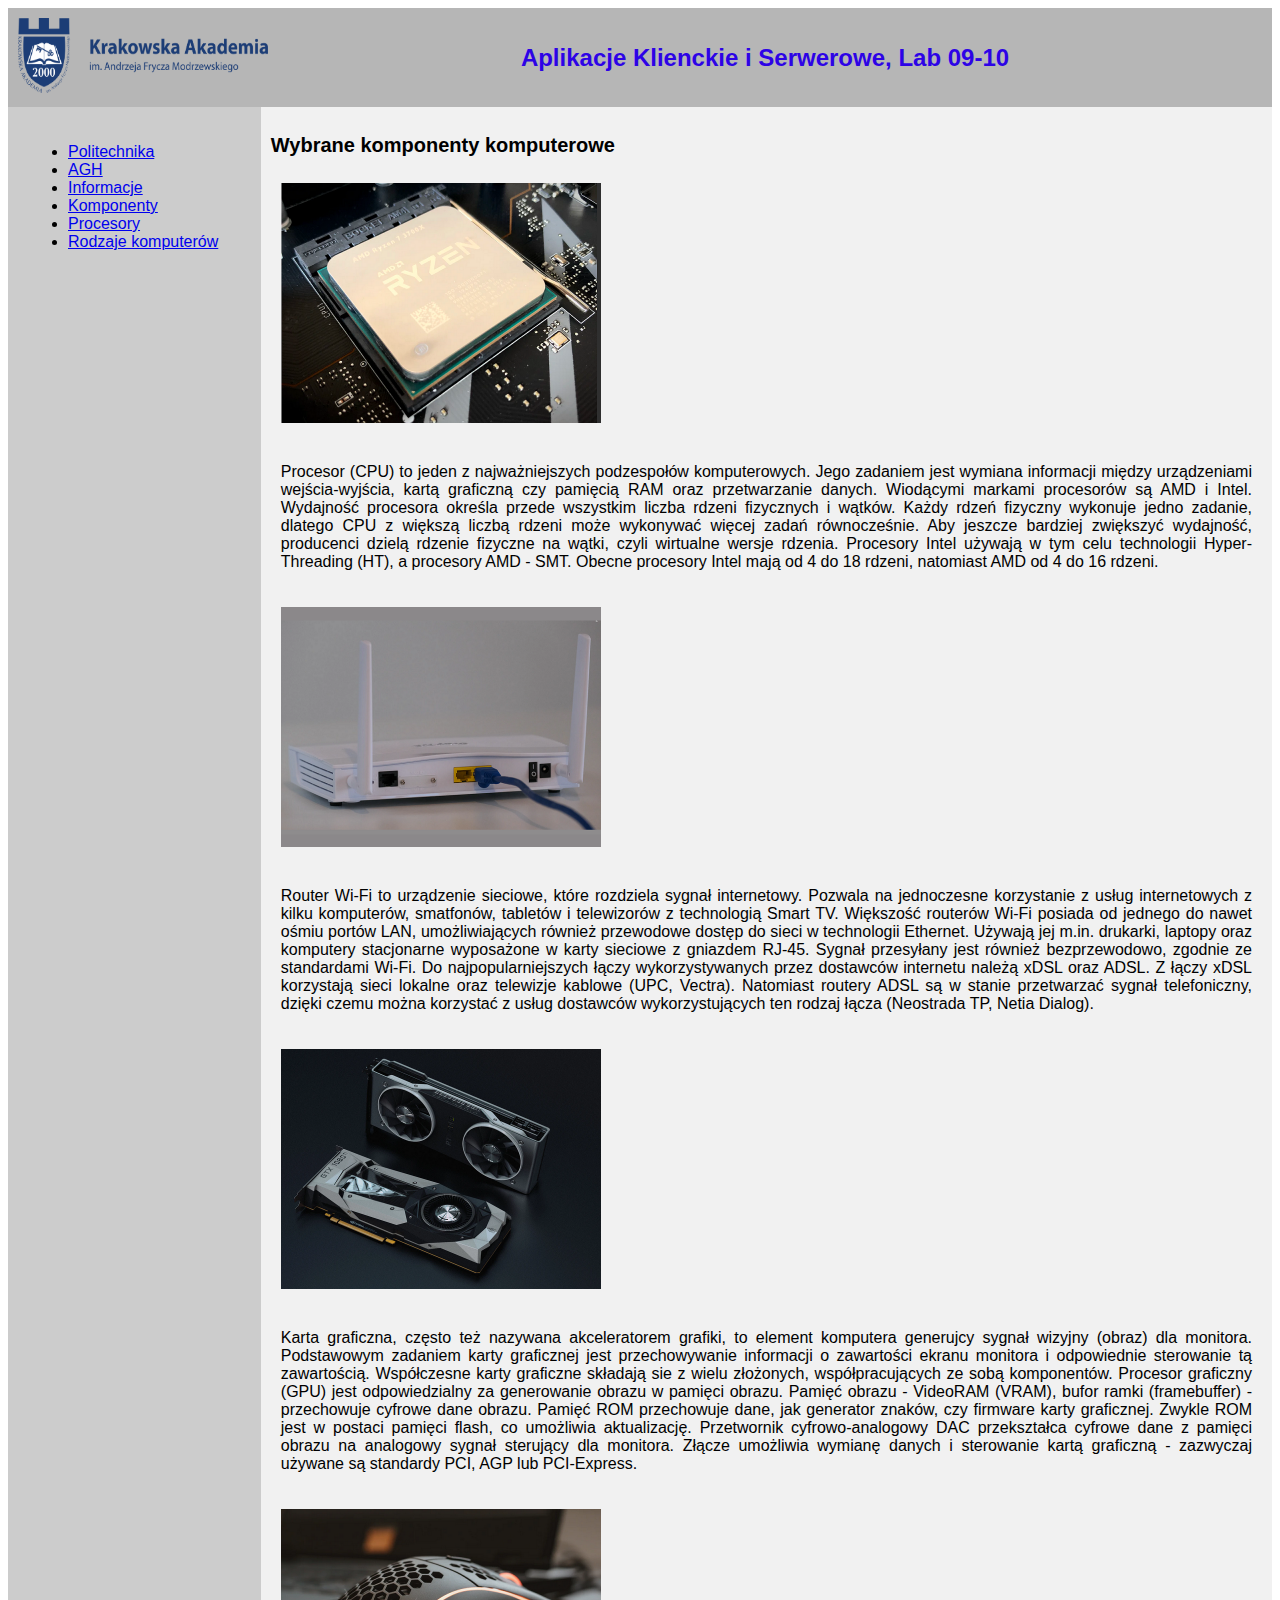
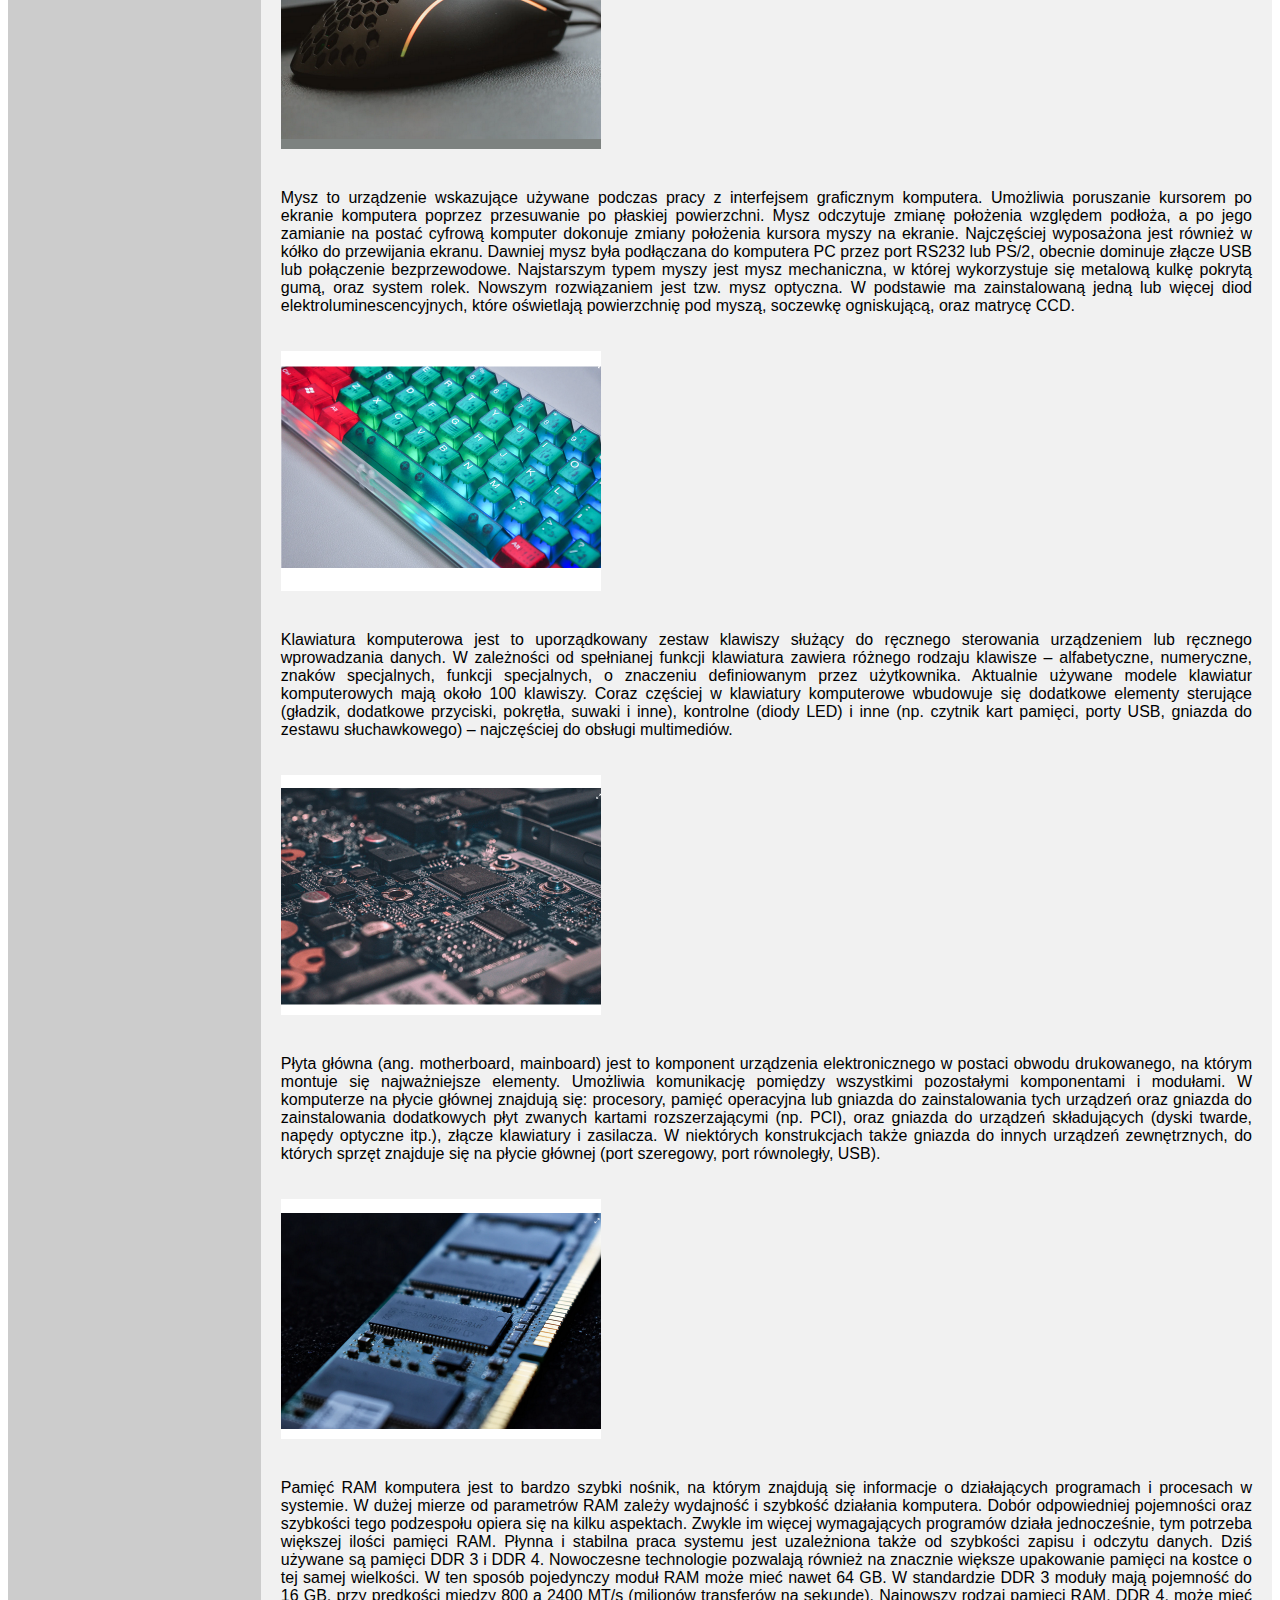
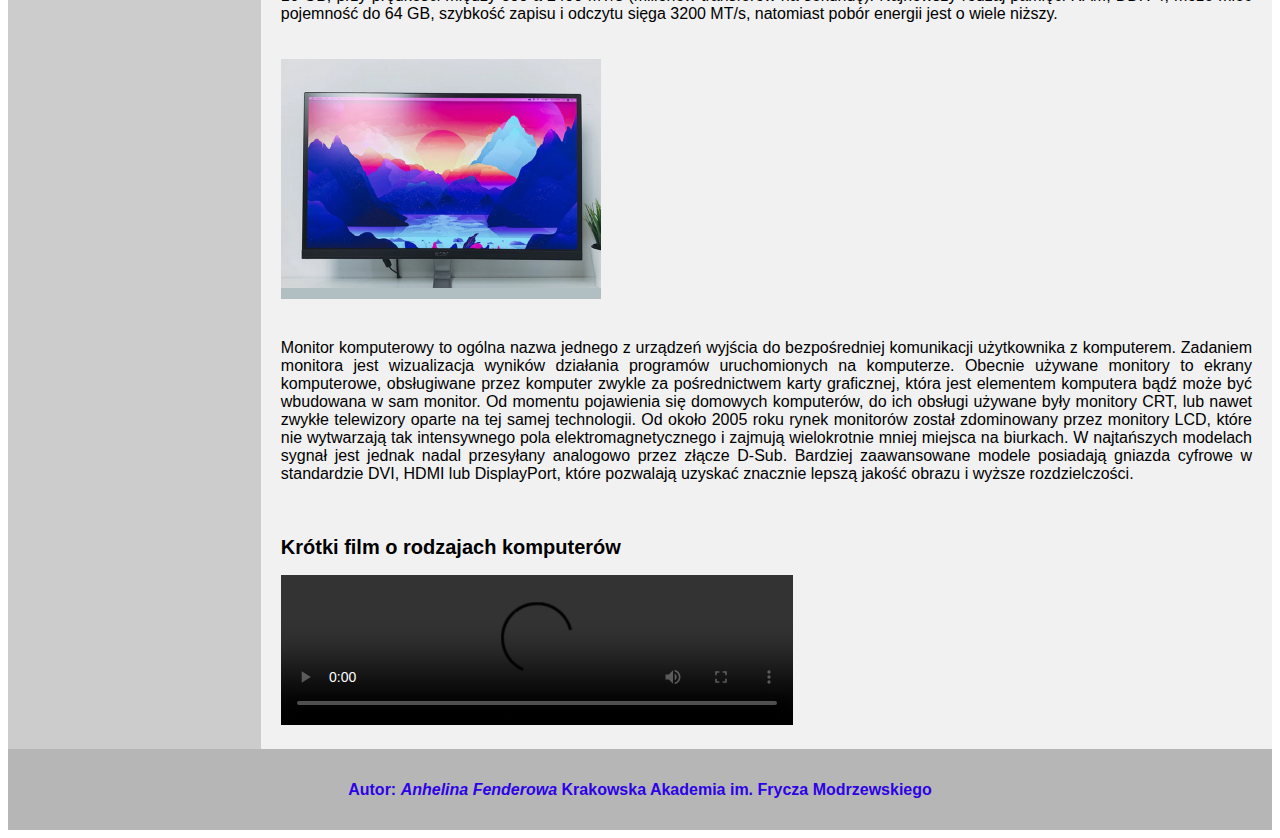
==== commit 45f67922: "grid" ====
--- a/index.html
+++ b/index.html
@@ -3,19 +3,19 @@
 <head>
   <meta charset="UTF-8">
   <link rel="stylesheet" href="style/style.css" type="text/css" />
-  <title>AKiS_Lab09-10 FLEXBOX</title>
+  <title>AKiS_Lab09-10 GRID</title>
 </head>
 <body>
-  <div class="header_container">
-    <div class="headeritem_logo">
-      <img src="img/logo.png" width="250" height="75" alt="Brak logo" />
-    </div>
-    <div class="headeritem_text">
-      <h1> Aplikacje Klienckie i Serwerowe, Flexbox </h1>
-    </div>
-  </div>
-  <div class="main_container">
-    <div class="mainitem_nav">
+  <div class="main_page">
+    <div class="div_head">
+      <div>
+        <img src="img/logo.png" width="250" height="75" alt="Brak logo" />
+      </div>
+      <h1>
+        Aplikacje Klienckie i Serwerowe, Lab 09-10
+      </h1>
+    </div>
+    <div class="div_nav">
       <ul>
         <li>
           <a href="https://www.pk.edu.pl" target="_blank">Politechnika</a>
@@ -27,195 +27,179 @@
         <li><a href="#movie">Rodzaje komputerów</a></li>
       </ul>
     </div>
-    <div class="mainitem_art">
+    <div class="div_art_header">
       <div id="computers">
         <h2>Wybrane komponenty komputerowe</h2>
       </div>
-      <div class="item_art">
-        <div class="item_art_img">
-          <img src="img/img01.png" alt="Img 01" width="320" height="240" />
-        </div>
-        <div class="item_art_text">
-          <p>
-            Procesor (CPU) to jeden z najważniejszych podzespołów
-            komputerowych. Jego zadaniem jest wymiana informacji między
-            urządzeniami wejścia-wyjścia, kartą graficzną czy pamięcią RAM
-            oraz przetwarzanie danych. Wiodącymi markami procesorów są AMD
-            i Intel. Wydajność procesora określa przede wszystkim liczba
-            rdzeni fizycznych i wątków. Każdy rdzeń fizyczny wykonuje jedno
-            zadanie, dlatego CPU z większą liczbą rdzeni może wykonywać
-            więcej zadań równocześnie. Aby jeszcze bardziej zwiększyć
-            wydajność, producenci dzielą rdzenie fizyczne na wątki, czyli
-            wirtualne wersje rdzenia. Procesory Intel używają w tym celu
-            technologii Hyper-Threading (HT), a procesory AMD - SMT. Obecne
-            procesory Intel mają od 4 do 18 rdzeni, natomiast AMD od 4 do 16 rdzeni.<br />
-          </p>
-        </div>
-      </div>
-      <div class="item_art">
-        <div class="item_art_img">
-          <img src="img/img02.png" alt="Img 02" width="320" height="240" />
-        </div>
-        <div class="item_art_text">
-          <p>
-            Router Wi-Fi to urządzenie sieciowe, które rozdziela sygnał internetowy.
-            Pozwala na jednoczesne korzystanie z usług internetowych z kilku
-            komputerów, smatfonów, tabletów i telewizorów z technologią Smart TV.
-            Większość routerów Wi-Fi posiada od jednego do nawet ośmiu portów LAN,
-            umożliwiających również przewodowe dostęp do sieci w technologii
-            Ethernet. Używają jej m.in. drukarki, laptopy oraz komputery stacjonarne
-            wyposażone w karty sieciowe z gniazdem RJ-45. Sygnał przesyłany jest
-            również bezprzewodowo, zgodnie ze standardami Wi-Fi. Do
-            najpopularniejszych łączy wykorzystywanych przez dostawców internetu
-            należą xDSL oraz ADSL. Z łączy xDSL korzystają sieci lokalne oraz
-            telewizje kablowe (UPC, Vectra). Natomiast routery ADSL są w stanie
-            przetwarzać sygnał telefoniczny, dzięki czemu można korzystać z usług
-            dostawców wykorzystujących ten rodzaj łącza (Neostrada TP, Netia Dialog).<br />
-          </p>
-        </div>
-      </div>
-      <div class="item_art">
-        <div class="item_art_img">
-          <img src="img/img03.png" alt="Img 03" width="320" height="240" />
-        </div>
-        <div class="item_art_text">
-          <p>
-            Karta graficzna, często też nazywana akceleratorem grafiki, to element
-            komputera generujcy sygnał wizyjny (obraz) dla monitora. Podstawowym
-            zadaniem karty graficznej jest przechowywanie informacji o zawartości
-            ekranu monitora i odpowiednie sterowanie tą zawartością. Współczesne
-            karty graficzne składają sie z wielu złożonych, współpracujących ze sobą
-            komponentów. Procesor graficzny (GPU) jest odpowiedzialny za generowanie
-            obrazu w pamięci obrazu. Pamięć obrazu - VideoRAM (VRAM), bufor
-            ramki (framebuffer) - przechowuje cyfrowe dane obrazu. Pamięć ROM
-            przechowuje dane, jak generator znaków, czy firmware karty graficznej.
-            Zwykle ROM jest w postaci pamięci flash, co umożliwia aktualizację.
-            Przetwornik cyfrowo-analogowy DAC przekształca cyfrowe dane z pamięci
-            obrazu na analogowy sygnał sterujący dla monitora. Złącze umożliwia
-            wymianę danych i sterowanie kartą graficzną - zazwyczaj używane są
-            standardy PCI, AGP lub PCI-Express.<br />
-          </p>
-        </div>
-      </div>
-      <div class="item_art">
-        <div class="item_art_img">
-          <img src="img/img04.png" alt="Img 04" width="320" height="240" />
-        </div>
-        <div class="item_art_text">
-          <p>
-            Mysz to urządzenie wskazujące używane podczas pracy z interfejsem graficznym
-            komputera. Umożliwia poruszanie kursorem po ekranie komputera poprzez przesuwanie
-            po płaskiej powierzchni. Mysz odczytuje zmianę położenia względem podłoża,
-            a po jego zamianie na postać cyfrową komputer dokonuje zmiany położenia
-            kursora myszy na ekranie. Najczęściej wyposażona jest również w kółko do
-            przewijania ekranu. Dawniej mysz była podłączana do komputera PC przez port
-            RS232 lub PS/2, obecnie dominuje złącze USB lub połączenie bezprzewodowe.
-            Najstarszym typem myszy jest mysz mechaniczna, w której wykorzystuje się metalową kulkę pokrytą
-            gumą, oraz system rolek.
-            Nowszym rozwiązaniem jest tzw. mysz optyczna. W podstawie ma zainstalowaną
-            jedną lub więcej diod elektroluminescencyjnych, które oświetlają powierzchnię
-            pod myszą, soczewkę ogniskującą, oraz matrycę CCD.<br />
-          </p>
-        </div>
-      </div>
-      <div class="item_art">
-        <div class="item_art_img">
-          <img src="img/img05.png" alt="Img 05" width="320" height="240" />
-        </div>
-        <div class="item_art_text">
-          <p>
-            Klawiatura komputerowa jest to uporządkowany zestaw klawiszy służący do
-            ręcznego sterowania urządzeniem lub ręcznego wprowadzania danych. W zależności
-            od spełnianej funkcji klawiatura zawiera różnego rodzaju klawisze – alfabetyczne,
-            numeryczne, znaków specjalnych, funkcji specjalnych, o znaczeniu definiowanym
-            przez użytkownika.
-            Aktualnie używane modele klawiatur komputerowych mają około 100 klawiszy. Coraz
-            częściej w klawiatury komputerowe wbudowuje się dodatkowe elementy sterujące
-            (gładzik, dodatkowe przyciski, pokrętła, suwaki i inne), kontrolne (diody LED)
-            i inne (np. czytnik kart pamięci, porty USB, gniazda do zestawu słuchawkowego) –
-            najczęściej do obsługi multimediów. <br />
-          </p>
-        </div>
-      </div>
-      <div class="item_art">
-        <div class="item_art_img">
-          <img src="img/img06.png" alt="Img 06" width="320" height="240" />
-        </div>
-        <div class="item_art_text">
-          <p>
-            Płyta główna (ang. motherboard, mainboard) jest to komponent urządzenia
-            elektronicznego w postaci obwodu drukowanego, na którym montuje się
-            najważniejsze elementy. Umożliwia komunikację pomiędzy wszystkimi pozostałymi
-            komponentami i modułami.
-            W komputerze na płycie głównej znajdują się: procesory, pamięć operacyjna lub
-            gniazda do zainstalowania tych urządzeń oraz gniazda do zainstalowania dodatkowych
-            płyt zwanych kartami rozszerzającymi (np. PCI), oraz gniazda do urządzeń
-            składujących (dyski twarde, napędy optyczne itp.), złącze klawiatury i zasilacza.
-            W niektórych konstrukcjach także gniazda do innych urządzeń zewnętrznych, do
-            których sprzęt znajduje się na płycie głównej (port szeregowy, port
-            równoległy, USB).<br />
-          </p>
-        </div>
-      </div>
-      <div class="item_art">
-        <div class="item_art_img">
-          <img src="img/img07.png" alt="Img 07" width="320" height="240" />
-        </div>
-        <div class="item_art_text">
-          <p>
-            Pamięć RAM komputera jest to bardzo szybki nośnik, na którym znajdują się
-            informacje o działających programach i procesach w systemie. W dużej mierze
-            od parametrów RAM zależy wydajność i szybkość działania komputera. Dobór
-            odpowiedniej pojemności oraz szybkości tego podzespołu opiera się na kilku
-            aspektach. Zwykle im więcej wymagających programów działa jednocześnie, tym
-            potrzeba większej ilości pamięci RAM. Płynna i stabilna praca systemu jest
-            uzależniona także od szybkości zapisu i odczytu danych.
-            Dziś używane są pamięci DDR 3 i DDR 4. Nowoczesne technologie pozwalają również
-            na znacznie większe upakowanie pamięci na kostce o tej samej wielkości. W ten
-            sposób pojedynczy moduł RAM może mieć nawet 64 GB.
-            W standardzie DDR 3 moduły mają pojemność do 16 GB, przy prędkości między
-            800 a 2400 MT/s (milionów transferów na sekundę). Najnowszy rodzaj pamięci
-            RAM, DDR 4, może mieć pojemność do 64 GB, szybkość zapisu i odczytu sięga
-            3200 MT/s, natomiast pobór energii jest o wiele niższy. <br />
-          </p>
-        </div>
-      </div>
-      <div class="item_art">
-        <div class="item_art_img">
-          <img src="img/img08.png" alt="Img 08" width="320" height="240" />
-        </div>
-        <div class="item_art_text">
-          <p>
-            Monitor komputerowy to ogólna nazwa jednego z urządzeń wyjścia do
-            bezpośredniej komunikacji użytkownika z komputerem. Zadaniem monitora
-            jest wizualizacja wyników działania programów uruchomionych na komputerze.
-            Obecnie używane monitory to ekrany komputerowe, obsługiwane przez komputer zwykle
-            za pośrednictwem karty graficznej, która jest elementem komputera bądź może być
-            wbudowana w sam monitor.
-            Od momentu pojawienia się domowych komputerów, do ich obsługi używane były
-            monitory CRT, lub nawet zwykłe telewizory oparte na tej samej technologii.
-            Od około 2005 roku rynek monitorów został zdominowany przez monitory LCD,
-            które nie wytwarzają tak intensywnego pola elektromagnetycznego i zajmują
-            wielokrotnie mniej miejsca na biurkach. W najtańszych modelach sygnał jest
-            jednak nadal przesyłany analogowo przez złącze D-Sub. Bardziej zaawansowane
-            modele posiadają gniazda cyfrowe w standardzie DVI, HDMI lub DisplayPort, które
-            pozwalają uzyskać znacznie lepszą jakość obrazu i wyższe rozdzielczości. <br />
-          </p>
-        </div>
-      </div>
-      <div>
+      <div class="div_art_img1">
+        <img src="img/img01.png" alt="Img 01" width="320" height="240" />
+      </div>
+      <div class="div_art_text1">
+        <p>
+          Procesor (CPU) to jeden z najważniejszych podzespołów
+          komputerowych. Jego zadaniem jest wymiana informacji między
+          urządzeniami wejścia-wyjścia, kartą graficzną czy pamięcią RAM
+          oraz przetwarzanie danych. Wiodącymi markami procesorów są AMD
+          i Intel. Wydajność procesora określa przede wszystkim liczba
+          rdzeni fizycznych i wątków. Każdy rdzeń fizyczny wykonuje jedno
+          zadanie, dlatego CPU z większą liczbą rdzeni może wykonywać
+          więcej zadań równocześnie. Aby jeszcze bardziej zwiększyć
+          wydajność, producenci dzielą rdzenie fizyczne na wątki, czyli
+          wirtualne wersje rdzenia. Procesory Intel używają w tym celu
+          technologii Hyper-Threading (HT), a procesory AMD - SMT. Obecne
+          procesory Intel mają od 4 do 18 rdzeni, natomiast AMD od 4 do 16 rdzeni.<br />
+        </p>
+      </div>
+      <div class="div_art_img2">
+        <img src="img/img02.png" alt="Img 02" width="320" height="240" />
+      </div>
+      <div class="div_art_text2">
+        <p>
+          Router Wi-Fi to urządzenie sieciowe, które rozdziela sygnał internetowy.
+          Pozwala na jednoczesne korzystanie z usług internetowych z kilku
+          komputerów, smatfonów, tabletów i telewizorów z technologią Smart TV.
+          Większość routerów Wi-Fi posiada od jednego do nawet ośmiu portów LAN,
+          umożliwiających również przewodowe dostęp do sieci w technologii
+          Ethernet. Używają jej m.in. drukarki, laptopy oraz komputery stacjonarne
+          wyposażone w karty sieciowe z gniazdem RJ-45. Sygnał przesyłany jest
+          również bezprzewodowo, zgodnie ze standardami Wi-Fi. Do
+          najpopularniejszych łączy wykorzystywanych przez dostawców internetu
+          należą xDSL oraz ADSL. Z łączy xDSL korzystają sieci lokalne oraz
+          telewizje kablowe (UPC, Vectra). Natomiast routery ADSL są w stanie
+          przetwarzać sygnał telefoniczny, dzięki czemu można korzystać z usług
+          dostawców wykorzystujących ten rodzaj łącza (Neostrada TP, Netia Dialog).<br />
+        </p>
+      </div>
+      <div class="div_art_img3">
+        <img src="img/img03.png" alt="Img 03" width="320" height="240" />
+      </div>
+      <div class="div_art_text3">
+        <p>
+          Karta graficzna, często też nazywana akceleratorem grafiki, to element
+          komputera generujcy sygnał wizyjny (obraz) dla monitora. Podstawowym
+          zadaniem karty graficznej jest przechowywanie informacji o zawartości
+          ekranu monitora i odpowiednie sterowanie tą zawartością. Współczesne
+          karty graficzne składają sie z wielu złożonych, współpracujących ze sobą
+          komponentów. Procesor graficzny (GPU) jest odpowiedzialny za generowanie
+          obrazu w pamięci obrazu. Pamięć obrazu - VideoRAM (VRAM), bufor
+          ramki (framebuffer) - przechowuje cyfrowe dane obrazu. Pamięć ROM
+          przechowuje dane, jak generator znaków, czy firmware karty graficznej.
+          Zwykle ROM jest w postaci pamięci flash, co umożliwia aktualizację.
+          Przetwornik cyfrowo-analogowy DAC przekształca cyfrowe dane z pamięci
+          obrazu na analogowy sygnał sterujący dla monitora. Złącze umożliwia
+          wymianę danych i sterowanie kartą graficzną - zazwyczaj używane są
+          standardy PCI, AGP lub PCI-Express.<br />
+        </p>
+      </div>
+      <div class="div_art_img4">
+        <img src="img/img04.png" alt="Img 04" width="320" height="240" />
+      </div>
+      <div class="div_art_text4">
+        <p>
+          Mysz to urządzenie wskazujące używane podczas pracy z interfejsem graficznym
+          komputera. Umożliwia poruszanie kursorem po ekranie komputera poprzez przesuwanie
+          po płaskiej powierzchni. Mysz odczytuje zmianę położenia względem podłoża,
+          a po jego zamianie na postać cyfrową komputer dokonuje zmiany położenia
+          kursora myszy na ekranie. Najczęściej wyposażona jest również w kółko do
+          przewijania ekranu. Dawniej mysz była podłączana do komputera PC przez port
+          RS232 lub PS/2, obecnie dominuje złącze USB lub połączenie bezprzewodowe.
+          Najstarszym typem myszy jest mysz mechaniczna, w której wykorzystuje się metalową kulkę pokrytą
+          gumą, oraz system rolek.
+          Nowszym rozwiązaniem jest tzw. mysz optyczna. W podstawie ma zainstalowaną
+          jedną lub więcej diod elektroluminescencyjnych, które oświetlają powierzchnię
+          pod myszą, soczewkę ogniskującą, oraz matrycę CCD.<br />
+        </p>
+      </div>
+      <div class="div_art_img5">
+        <img src="img/img05.png" alt="Img 05" width="320" height="240" />
+      </div>
+      <div class="div_art_text5">
+        <p>
+          Klawiatura komputerowa jest to uporządkowany zestaw klawiszy służący do
+          ręcznego sterowania urządzeniem lub ręcznego wprowadzania danych. W zależności
+          od spełnianej funkcji klawiatura zawiera różnego rodzaju klawisze – alfabetyczne,
+          numeryczne, znaków specjalnych, funkcji specjalnych, o znaczeniu definiowanym
+          przez użytkownika.
+          Aktualnie używane modele klawiatur komputerowych mają około 100 klawiszy. Coraz
+          częściej w klawiatury komputerowe wbudowuje się dodatkowe elementy sterujące
+          (gładzik, dodatkowe przyciski, pokrętła, suwaki i inne), kontrolne (diody LED)
+          i inne (np. czytnik kart pamięci, porty USB, gniazda do zestawu słuchawkowego) –
+          najczęściej do obsługi multimediów. <br />
+        </p>
+      </div>
+      <div class="div_art_img6">
+        <img src="img/img06.png" alt="Img 06" width="320" height="240" />
+      </div>
+      <div class="div_art_text6">
+        <p>
+          Płyta główna (ang. motherboard, mainboard) jest to komponent urządzenia
+          elektronicznego w postaci obwodu drukowanego, na którym montuje się
+          najważniejsze elementy. Umożliwia komunikację pomiędzy wszystkimi pozostałymi
+          komponentami i modułami.
+          W komputerze na płycie głównej znajdują się: procesory, pamięć operacyjna lub
+          gniazda do zainstalowania tych urządzeń oraz gniazda do zainstalowania dodatkowych
+          płyt zwanych kartami rozszerzającymi (np. PCI), oraz gniazda do urządzeń
+          składujących (dyski twarde, napędy optyczne itp.), złącze klawiatury i zasilacza.
+          W niektórych konstrukcjach także gniazda do innych urządzeń zewnętrznych, do
+          których sprzęt znajduje się na płycie głównej (port szeregowy, port
+          równoległy, USB).<br />
+        </p>
+      </div>
+      <div class="div_art_img7">
+        <img src="img/img07.png" alt="Img 07" width="320" height="240" />
+      </div>
+      <div class="div_art_text7">
+        <p>
+          Pamięć RAM komputera jest to bardzo szybki nośnik, na którym znajdują się
+          informacje o działających programach i procesach w systemie. W dużej mierze
+          od parametrów RAM zależy wydajność i szybkość działania komputera. Dobór
+          odpowiedniej pojemności oraz szybkości tego podzespołu opiera się na kilku
+          aspektach. Zwykle im więcej wymagających programów działa jednocześnie, tym
+          potrzeba większej ilości pamięci RAM. Płynna i stabilna praca systemu jest
+          uzależniona także od szybkości zapisu i odczytu danych.
+          Dziś używane są pamięci DDR 3 i DDR 4. Nowoczesne technologie pozwalają również
+          na znacznie większe upakowanie pamięci na kostce o tej samej wielkości. W ten
+          sposób pojedynczy moduł RAM może mieć nawet 64 GB.
+          W standardzie DDR 3 moduły mają pojemność do 16 GB, przy prędkości między
+          800 a 2400 MT/s (milionów transferów na sekundę). Najnowszy rodzaj pamięci
+          RAM, DDR 4, może mieć pojemność do 64 GB, szybkość zapisu i odczytu sięga
+          3200 MT/s, natomiast pobór energii jest o wiele niższy. <br />
+        </p>
+      </div>
+      <div class="div_art_img8">
+        <img src="img/img08.png" alt="Img 08" width="320" height="240" />
+      </div>
+      <div class="div_art_text8">
+        <p>
+          Monitor komputerowy to ogólna nazwa jednego z urządzeń wyjścia do
+          bezpośredniej komunikacji użytkownika z komputerem. Zadaniem monitora
+          jest wizualizacja wyników działania programów uruchomionych na komputerze.
+          Obecnie używane monitory to ekrany komputerowe, obsługiwane przez komputer zwykle
+          za pośrednictwem karty graficznej, która jest elementem komputera bądź może być
+          wbudowana w sam monitor.
+          Od momentu pojawienia się domowych komputerów, do ich obsługi używane były
+          monitory CRT, lub nawet zwykłe telewizory oparte na tej samej technologii.
+          Od około 2005 roku rynek monitorów został zdominowany przez monitory LCD,
+          które nie wytwarzają tak intensywnego pola elektromagnetycznego i zajmują
+          wielokrotnie mniej miejsca na biurkach. W najtańszych modelach sygnał jest
+          jednak nadal przesyłany analogowo przez złącze D-Sub. Bardziej zaawansowane
+          modele posiadają gniazda cyfrowe w standardzie DVI, HDMI lub DisplayPort, które
+          pozwalają uzyskać znacznie lepszą jakość obrazu i wyższe rozdzielczości. <br />
+        </p>
+      </div>
+      <div class="div_art_video">
         <h2 id="movie">Krótki film o rodzajach komputerów</h2>
         <video width="512" controls>
           <source src="img/movie.mp4" type="video/mp4" /> Brak obsługi video HTML
         </video>
       </div>
     </div>
-  </div>
-  <div class="main_footer">
-    <h4>
-      Autor: <i>Anhelina Fenderowa</i> Krakowska Akademia
-      im. Frycza Modrzewskiego
-    </h4>
+    <div class="div_foot">
+      <h4>
+        Autor: <i>Anhelina Fenderowa</i> Krakowska Akademia
+        im. Frycza Modrzewskiego
+      </h4>
+    </div>
   </div>
 </body>
 </html>--- a/style/style.css
+++ b/style/style.css
@@ -4,62 +4,47 @@
   
   body {
     font-family: Arial, Helvetica, sans-serif;
-    padding: 5px;
-    margin: 0;
   }
   
   h2 {
     font-size: 20px;
+    width: 100%;
   }
   
   p {
     text-align: justify;
-    font-size: 18px;
-  }
-  
-  .header_container {
-    display: -webkit-flex;
+  }
+  
+  .main_page {
+    display: grid;
+    grid-template-columns: 2fr 2fr 6fr;
+    grid-template-rows: repeat(11, auto);
+  }
+  
+  .div_head {
+    grid-row: 1/2;
+    grid-column: 1/4;
     display: flex;
     flex-direction: row;
     flex-wrap: wrap;
     align-items: center;
     justify-content: center;
-    align-content: center;
+    width: 100%;
     background-color: rgb(182, 182, 182);
     padding: 10px;
+  }
+  
+  .div_head h1 {
     color: rgb(45, 3, 230);
-  }
-  
-  .headeritem_logo {
-    width: 250px;
-  }
-  
-  .headeritem_text {
     flex: 1 1 auto;
-  }
-  
-  .headeritem_text h1 {
     font-size: 24px;
     text-align: center;
   }
   
-  .main_container {
-    display: -webkit-flex;
-    display: flex;
-    flex-direction: row;
-    flex-wrap: nowrap;
-    align-items: flex-start;
-    justify-content: flex-start;
-    align-content: flex-start;
-  }
-  
-  .mainitem_nav {
+  .div_nav {
+    grid-row: 2/11;
+    grid-column: 1/2;
     background-color: #cccccc;
-    flex: 1 1 auto;
-    align-self: stretch;
-    width: 20%;
-    min-width: 160px;
-    max-width: 320px;
     padding: 20px;
   }
   
@@ -69,75 +54,331 @@
   }
   
   .mainitem_nav li {
-    padding-bottom: 12xp;
-  }
-  
-  .mainitem_art {
-    display: -webkit-flex;
-    display: flex;
-    flex-direction: column;
-    flex-wrap: nowrap;
-    align-items: stretch;
-    justify-content: stretch;
-    align-content: flex-start;
-    padding: 20px;
-    margin: 10px;
-    background-color: #f1f1f1;
-  }
-  
-  .item_art {
-    display: -webkit-flex;
-    display: flex;
-    flex-direction: row;
-    flex-wrap: nowrap;
-    align-items: flex-start;
-  }
-  
-  .item_art_img {
-    flex: 1 1 auto;
-    width: 360px;
-    min-width: 360px;
-    padding: 10px;
-  }
-  
-  .item_art_text {
-    align-self: stretch;
-    padding: 10px;
-  }
-  
-  .main_footer {
-    width: 100%;
+    padding-bottom: 12px;
+  }
+  
+  .div_art_header {
+    grid-row: 2/3;
+    grid-column: 2/4;
+    padding: 10px;
+    background-color: #f1f1f1;
+  }
+  
+  
+  .div_art_img1 {
+    grid-row: 3/5;
+    grid-column: 2/3;
+    padding: 10px;
+    background-color: #f1f1f1;
+  }
+  
+  .div_art_text1 {
+    grid-row: 3/5;
+    grid-column: 3/4;
+    padding: 10px;
+    background-color: #f1f1f1;
+  }
+  
+  .div_art_img2 {
+    grid-row: 3/5;
+    grid-column: 2/3;
+    padding: 10px;
+    background-color: #f1f1f1;
+  }
+  
+  .div_art_text2 {
+    grid-row: 3/5;
+    grid-column: 3/4;
+    padding: 10px;
+    background-color: #f1f1f1;
+  }
+  
+  .div_art_img3 {
+    grid-row: 3/5;
+    grid-column: 2/3;
+    padding: 10px;
+    background-color: #f1f1f1;
+  }
+  
+  .div_art_text3 {
+    grid-row: 3/5;
+    grid-column: 3/4;
+    padding: 10px;
+    background-color: #f1f1f1;
+  }
+  
+  .div_art_img4 {
+    grid-row: 3/5;
+    grid-column: 2/3;
+    padding: 10px;
+    background-color: #f1f1f1;
+  }
+  
+  .div_art_text4 {
+    grid-row: 3/5;
+    grid-column: 3/4;
+    padding: 10px;
+    background-color: #f1f1f1;
+  }
+  
+  .div_art_img5 {
+    grid-row: 3/5;
+    grid-column: 2/3;
+    padding: 10px;
+    background-color: #f1f1f1;
+  }
+  
+  .div_art_text5 {
+    grid-row: 3/5;
+    grid-column: 3/4;
+    padding: 10px;
+    background-color: #f1f1f1;
+  }
+  
+  .div_art_img6 {
+    grid-row: 3/5;
+    grid-column: 2/3;
+    padding: 10px;
+    background-color: #f1f1f1;
+  }
+  
+  .div_art_text6 {
+    grid-row: 3/5;
+    grid-column: 3/4;
+    padding: 10px;
+    background-color: #f1f1f1;
+  }
+  
+  .div_art_img7 {
+    grid-row: 3/5;
+    grid-column: 2/3;
+    padding: 10px;
+    background-color: #f1f1f1;
+  }
+  
+  .div_art_text7 {
+    grid-row: 3/5;
+    grid-column: 3/4;
+    padding: 10px;
+    background-color: #f1f1f1;
+  }
+  
+  .div_art_img8 {
+    grid-row: 3/5;
+    grid-column: 2/3;
+    padding: 10px;
+    background-color: #f1f1f1;
+  }
+  
+  .div_art_text8 {
+    grid-row: 3/5;
+    grid-column: 3/4;
+    padding: 10px;
+    background-color: #f1f1f1;
+  }
+  
+  .div_art_video {
+    grid-row: 9/11;
+    grid-column: 2/4;
+    padding: 10px;
+    background-color: #f1f1f1;
+  }
+  
+  .div_foot {
+    grid-row: 11/12;
+    grid-column: 1/4;
     background-color: rgb(182, 182, 182);
     padding: 10px;
     text-align: center;
     color: rgb(45, 3, 230);
   }
   
+  
   @media screen and (max-width: 1024px) {
-    .item_art {
-      -webkit-flex-direction: column;
-      flex-direction: column;
+    .div_art_img1 {
+      grid-row: 3/4;
+      grid-column: 2/4;
+    }
+  
+    .div_art_text1 {
+      grid-row: 4/5;
+      grid-column: 2/4;
+    }
+  
+    .div_art_img2 {
+      grid-row: 5/6;
+      grid-column: 2/4;
+    }
+  
+    .div_art_text2 {
+      grid-row: 6/7;
+      grid-column: 2/4;
+    }
+  
+    .div_art_img3 {
+      grid-row: 7/8;
+      grid-column: 2/4;
+    }
+  
+    .div_art_text3 {
+      grid-row: 8/9;
+      grid-column: 2/4;
+    }
+  
+    .div_art_img4 {
+      grid-row: 9/10;
+      grid-column: 2/4;
+    }
+  
+    .div_art_text4 {
+      grid-row: 10/11;
+      grid-column: 2/4;
+    }
+  
+    .div_art_img5 {
+      grid-row: 11/12;
+      grid-column: 2/4;
+    }
+  
+    .div_art_text5 {
+      grid-row: 12/13;
+      grid-column: 2/4;
+    }
+  
+    .div_art_img6 {
+      grid-row: 13/14;
+      grid-column: 2/4;
+    }
+  
+    .div_art_text6 {
+      grid-row: 14/15;
+      grid-column: 2/4;
+    }
+  
+    .div_art_img7 {
+      grid-row: 15/16;
+      grid-column: 2/4;
+    }
+  
+    .div_art_text7 {
+      grid-row: 16/17;
+      grid-column: 2/4;
+    }
+  
+    .div_art_img8 {
+      grid-row: 17/18;
+      grid-column: 2/4;
+    }
+  
+    .div_art_text8 {
+      grid-row: 18/19;
+      grid-column: 2/4;
     }
   }
   
   @media screen and (max-width: 600px) {
-    .item_art {
-      -webkit-flex-direction: column;
-      flex-direction: column;
-    }
-  
-    .main_container {
-      -webkit-flex-direction: column;
-      flex-direction: column;
-      align-items: stretch;
-      justify-content: stretch;
-      align-content: stretch;
-    }
-  
-    .mainitem_nav {
-      flex: 1 1 auto;
-      width: 100%;
-      max-width: 769px;
-      padding: 20px;
+    .div_head {
+      grid-row: 1/2;
+      grid-column: 1/4;
+    }
+  
+    .div_nav {
+      grid-row: 2/3;
+      grid-column: 1/4;
+    }
+  
+    .div_art_header {
+      grid-row: 3/4;
+      grid-column: 1/4;
+    }
+  
+    .div_art_img1 {
+      grid-row: 4/5;
+      grid-column: 1/4;
+    }
+  
+    .div_art_text1 {
+      grid-row: 5/6;
+      grid-column: 1/4;
+    }
+  
+    .div_art_img2 {
+      grid-row: 6/7;
+      grid-column: 1/4;
+    }
+  
+    .div_art_text2 {
+      grid-row: 7/8;
+      grid-column: 1/4;
+    }
+  
+    .div_art_img3 {
+      grid-row: 8/9;
+      grid-column: 1/4;
+    }
+  
+    .div_art_text3 {
+      grid-row: 9/10;
+      grid-column: 1/4;
+    }
+  
+    .div_art_img4 {
+      grid-row: 10/11;
+      grid-column: 1/4;
+    }
+  
+    .div_art_text4 {
+      grid-row: 11/12;
+      grid-column: 1/4;
+    }
+  
+    .div_art_img5 {
+      grid-row: 12/13;
+      grid-column: 1/4;
+    }
+  
+    .div_art_text5 {
+      grid-row: 13/14;
+      grid-column: 1/4;
+    }
+  
+    .div_art_img6 {
+      grid-row: 14/15;
+      grid-column: 1/4;
+    }
+  
+    .div_art_text6 {
+      grid-row: 15/16;
+      grid-column: 1/4;
+    }
+  
+    .div_art_img7 {
+      grid-row: 16/17;
+      grid-column: 1/4;
+    }
+  
+    .div_art_text7 {
+      grid-row: 17/18;
+      grid-column: 1/4;
+    }
+  
+    .div_art_img8 {
+      grid-row: 18/19;
+      grid-column: 1/4;
+    }
+  
+    .div_art_text8 {
+      grid-row: 19/20;
+      grid-column: 1/4;
+    }
+  
+    .div_art_video {
+      grid-row: 20/21;
+      grid-column: 1/4;
+    }
+  
+    .div_foot {
+      grid-row: 21/22;
+      grid-column: 1/4;
     }
   }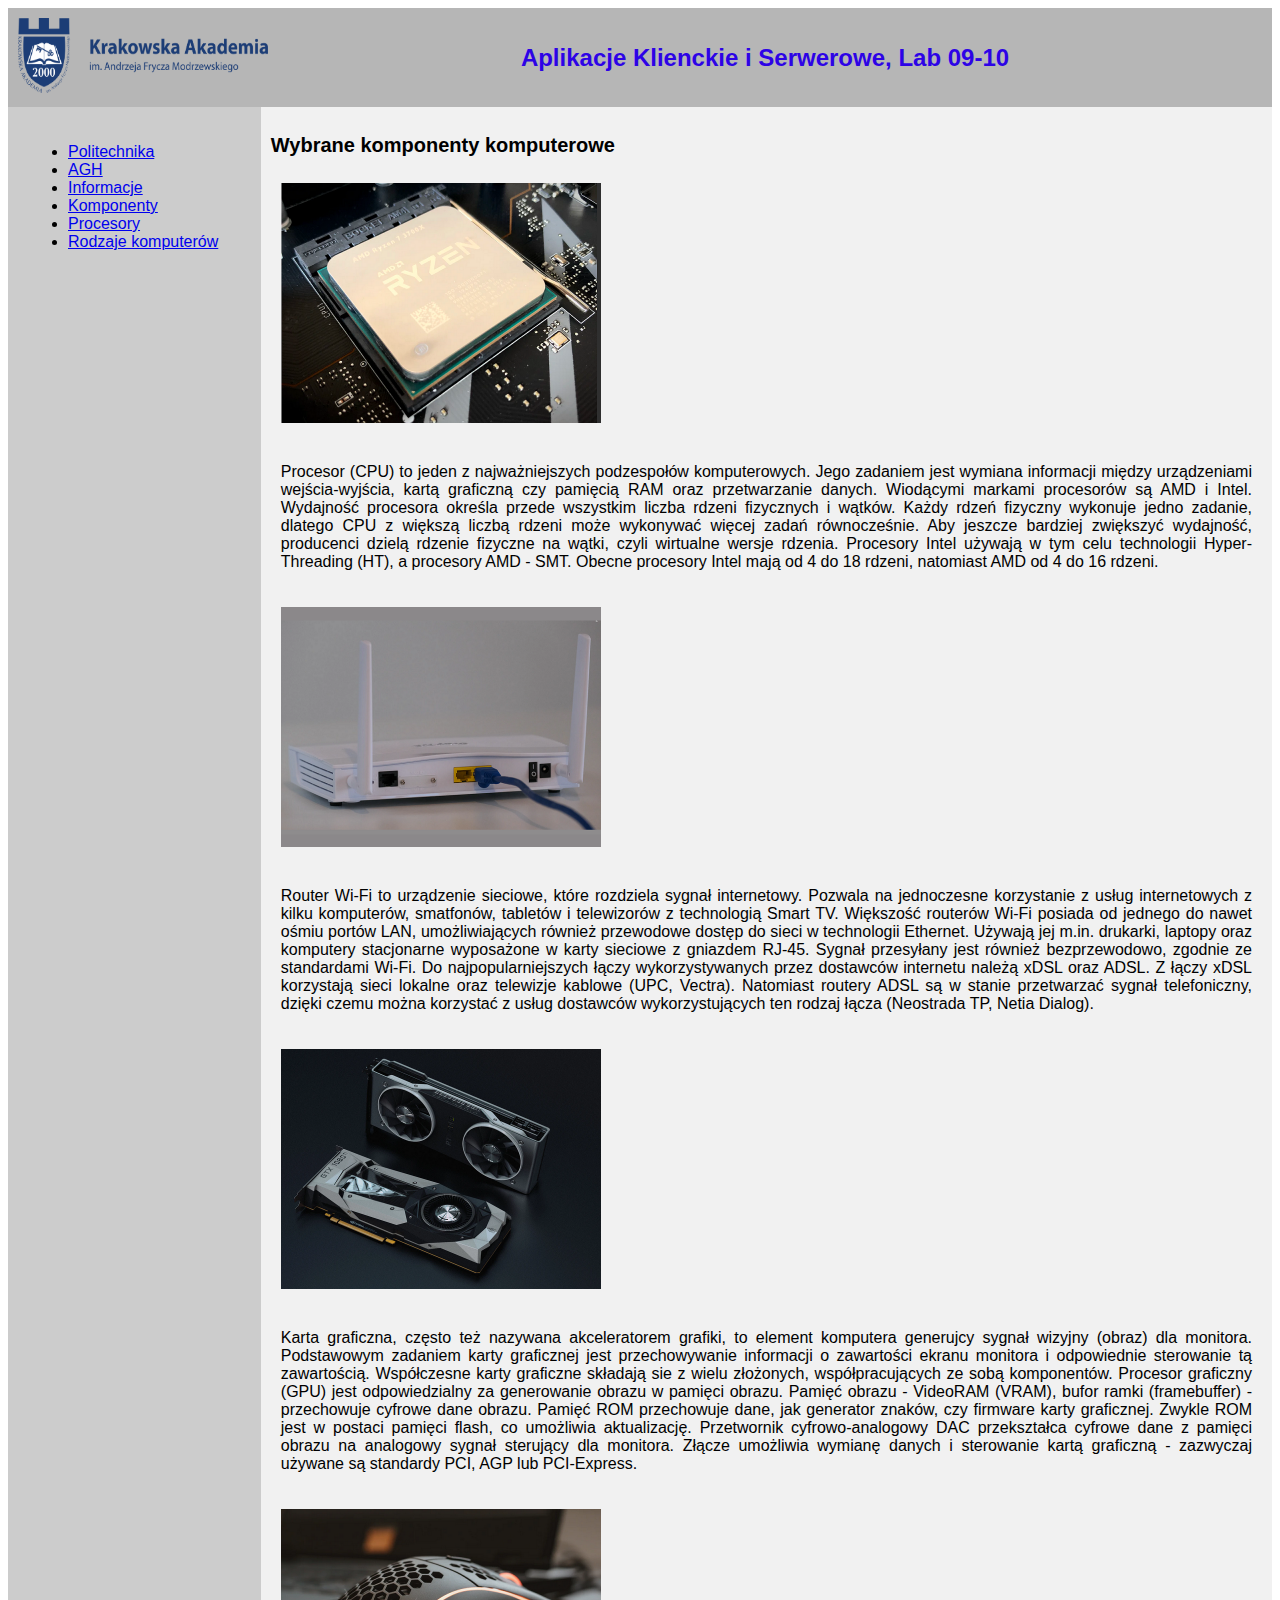
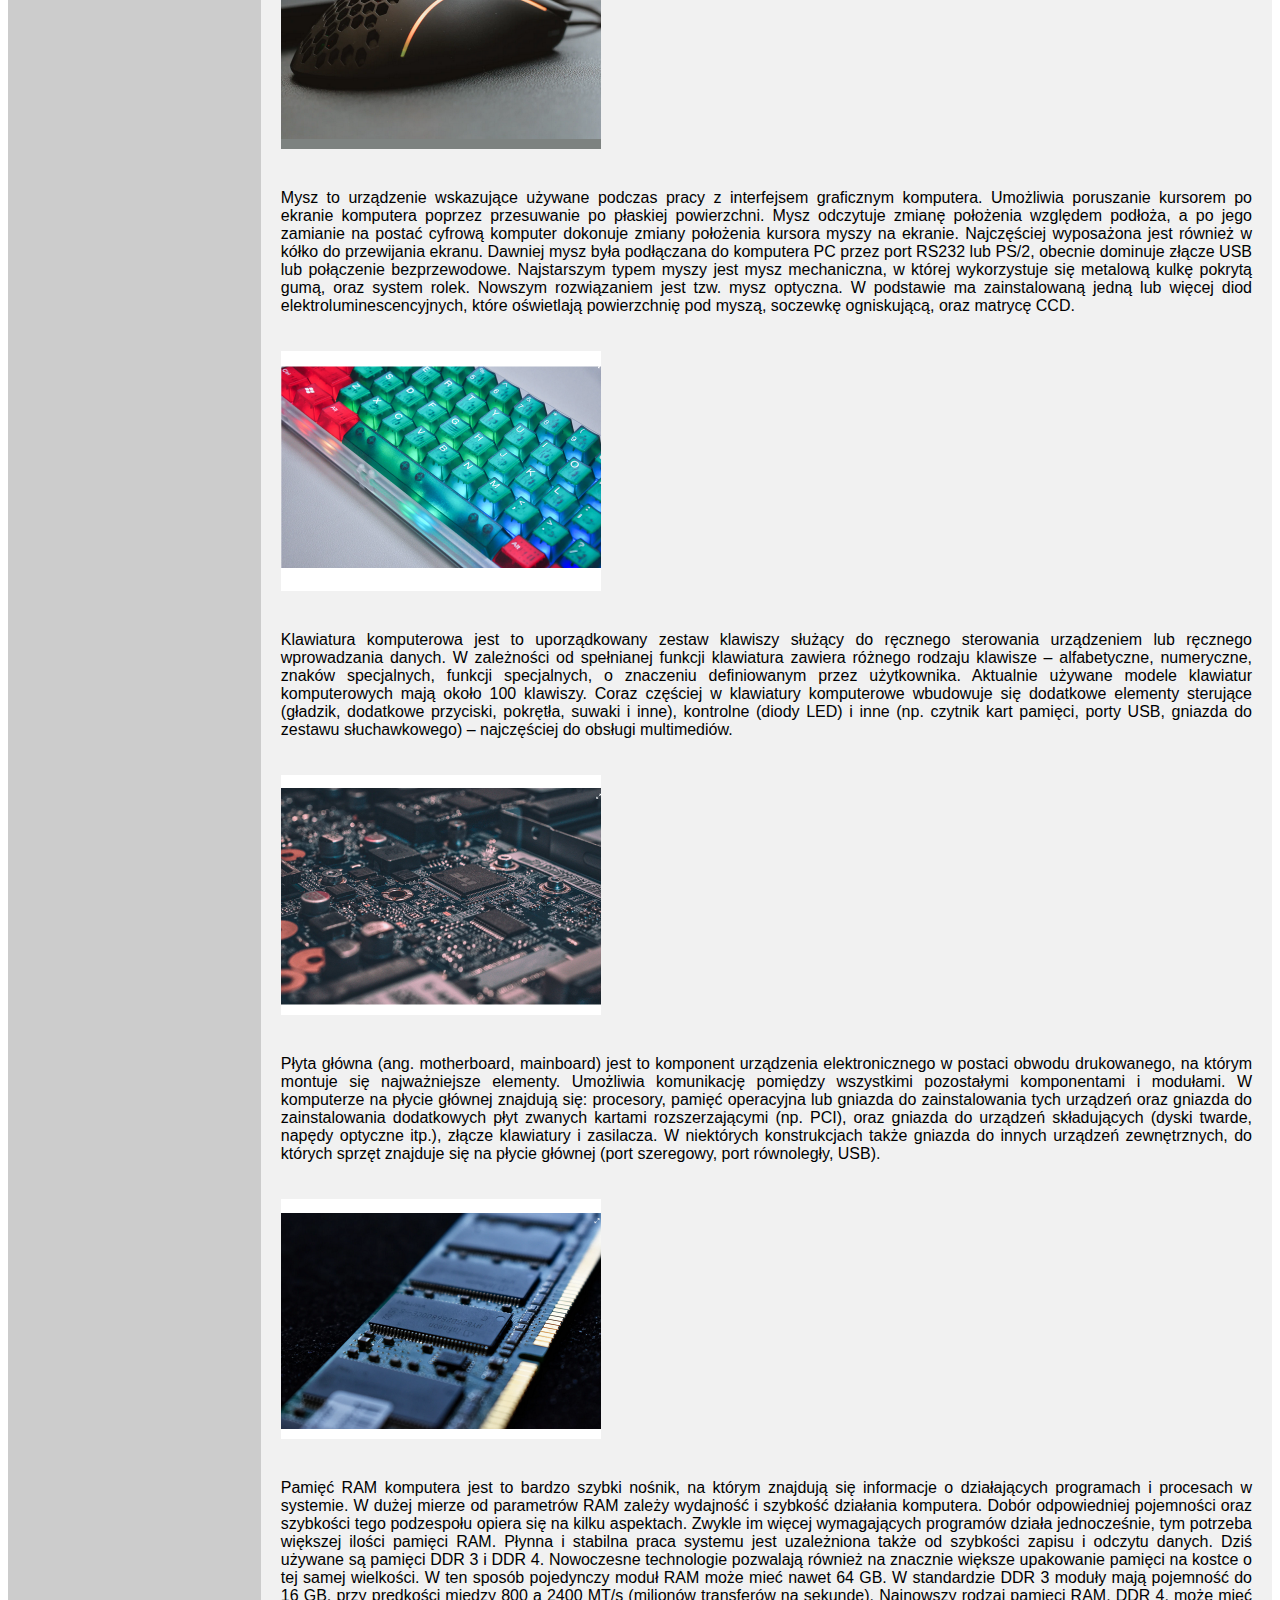
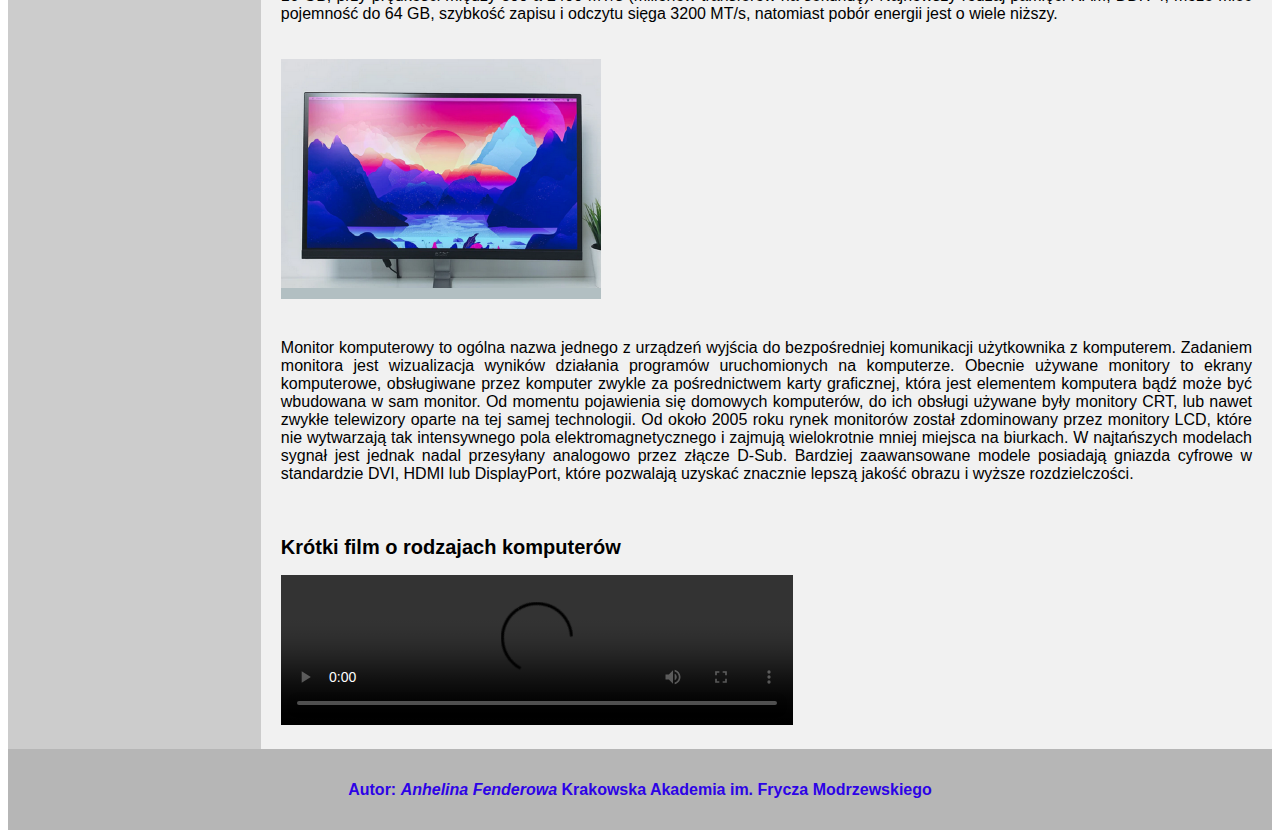
==== commit edabf731: "grid_areas" ====
--- a/index.html
+++ b/index.html
@@ -3,7 +3,7 @@
 <head>
   <meta charset="UTF-8">
   <link rel="stylesheet" href="style/style.css" type="text/css" />
-  <title>AKiS_Lab09-10 GRID</title>
+  <title>AKiS_Lab09-10 GRID AREAS</title>
 </head>
 <body>
   <div class="main_page">
--- a/style/style.css
+++ b/style/style.css
@@ -19,11 +19,32 @@
     display: grid;
     grid-template-columns: 2fr 2fr 6fr;
     grid-template-rows: repeat(11, auto);
+    grid-template-areas:
+      "div_head_area  div_head_area           div_head_area"
+      "div_nav_area   div_art_header_area     div_art_header_area"
+      "div_nav_area   div_art_img1_area       div_art_text1_area"
+      "div_nav_area   div_art_img1_area       div_art_text1_area"
+      "div_nav_area   div_art_img2_area       div_art_text2_area"
+      "div_nav_area   div_art_img2_area       div_art_text2_area"
+      "div_nav_area   div_art_img3_area       div_art_text3_area"
+      "div_nav_area   div_art_img3_area       div_art_text3_area"
+      "div_nav_area   div_art_img4_area       div_art_text4_area"
+      "div_nav_area   div_art_img4_area       div_art_text4_area"
+      "div_nav_area   div_art_img5_area       div_art_text5_area"
+      "div_nav_area   div_art_img5_area       div_art_text5_area"
+      "div_nav_area   div_art_img6_area       div_art_text6_area"
+      "div_nav_area   div_art_img6_area       div_art_text6_area"
+      "div_nav_area   div_art_img7_area       div_art_text7_area"
+      "div_nav_area   div_art_img7_area       div_art_text7_area"
+      "div_nav_area   div_art_img8_area       div_art_text8_area"
+      "div_nav_area   div_art_img8_area       div_art_text8_area"
+      "div_nav_area   div_art_video_area      div_art_video_area"
+      "div_nav_area   div_art_video_area      div_art_video_area"
+      "div_foot_area  div_foot_area           div_foot_area";
   }
   
   .div_head {
-    grid-row: 1/2;
-    grid-column: 1/4;
+    grid-area: div_head_area;
     display: flex;
     flex-direction: row;
     flex-wrap: wrap;
@@ -42,8 +63,7 @@
   }
   
   .div_nav {
-    grid-row: 2/11;
-    grid-column: 1/2;
+    grid-area: div_nav_area;
     background-color: #cccccc;
     padding: 20px;
   }
@@ -58,135 +78,116 @@
   }
   
   .div_art_header {
-    grid-row: 2/3;
-    grid-column: 2/4;
+    grid-area: div_art_header_area;
     padding: 10px;
     background-color: #f1f1f1;
   }
   
   
   .div_art_img1 {
-    grid-row: 3/5;
-    grid-column: 2/3;
+    grid-area: div_art_img1_area;
     padding: 10px;
     background-color: #f1f1f1;
   }
   
   .div_art_text1 {
-    grid-row: 3/5;
-    grid-column: 3/4;
+    grid-area: div_art_text1_area;
     padding: 10px;
     background-color: #f1f1f1;
   }
   
   .div_art_img2 {
-    grid-row: 3/5;
-    grid-column: 2/3;
+    grid-area: div_art_img2_area;
     padding: 10px;
     background-color: #f1f1f1;
   }
   
   .div_art_text2 {
-    grid-row: 3/5;
-    grid-column: 3/4;
+    grid-area: div_art_text2_area;
     padding: 10px;
     background-color: #f1f1f1;
   }
   
   .div_art_img3 {
-    grid-row: 3/5;
-    grid-column: 2/3;
+    grid-area: div_art_img3_area;
     padding: 10px;
     background-color: #f1f1f1;
   }
   
   .div_art_text3 {
-    grid-row: 3/5;
-    grid-column: 3/4;
+    grid-area: div_art_text3_area;
     padding: 10px;
     background-color: #f1f1f1;
   }
   
   .div_art_img4 {
-    grid-row: 3/5;
-    grid-column: 2/3;
+    grid-area: div_art_img4_area;
     padding: 10px;
     background-color: #f1f1f1;
   }
   
   .div_art_text4 {
-    grid-row: 3/5;
-    grid-column: 3/4;
+    grid-area: div_art_text4_area;
     padding: 10px;
     background-color: #f1f1f1;
   }
   
   .div_art_img5 {
-    grid-row: 3/5;
-    grid-column: 2/3;
+    grid-area: div_art_img5_area;
     padding: 10px;
     background-color: #f1f1f1;
   }
   
   .div_art_text5 {
-    grid-row: 3/5;
-    grid-column: 3/4;
+    grid-area: div_art_text5_area;
     padding: 10px;
     background-color: #f1f1f1;
   }
   
   .div_art_img6 {
-    grid-row: 3/5;
-    grid-column: 2/3;
+    grid-area: div_art_img6_area;
     padding: 10px;
     background-color: #f1f1f1;
   }
   
   .div_art_text6 {
-    grid-row: 3/5;
-    grid-column: 3/4;
+    grid-area: div_art_text6_area;
     padding: 10px;
     background-color: #f1f1f1;
   }
   
   .div_art_img7 {
-    grid-row: 3/5;
-    grid-column: 2/3;
+    grid-area: div_art_img7_area;
     padding: 10px;
     background-color: #f1f1f1;
   }
   
   .div_art_text7 {
-    grid-row: 3/5;
-    grid-column: 3/4;
+    grid-area: div_art_text7_area;
     padding: 10px;
     background-color: #f1f1f1;
   }
   
   .div_art_img8 {
-    grid-row: 3/5;
-    grid-column: 2/3;
+    grid-area: div_art_img8_area;
     padding: 10px;
     background-color: #f1f1f1;
   }
   
   .div_art_text8 {
-    grid-row: 3/5;
-    grid-column: 3/4;
+    grid-area: div_art_text8_area;
     padding: 10px;
     background-color: #f1f1f1;
   }
   
   .div_art_video {
-    grid-row: 9/11;
-    grid-column: 2/4;
+    grid-area: div_art_video_area;
     padding: 10px;
     background-color: #f1f1f1;
   }
   
   .div_foot {
-    grid-row: 11/12;
-    grid-column: 1/4;
+    grid-area: div_foot_area;
     background-color: rgb(182, 182, 182);
     padding: 10px;
     text-align: center;
@@ -195,190 +196,55 @@
   
   
   @media screen and (max-width: 1024px) {
-    .div_art_img1 {
-      grid-row: 3/4;
-      grid-column: 2/4;
+    .main_page {
+      grid-template-areas:
+        "div_head_area  div_head_area           div_head_area"
+        "div_nav_area   div_art_header_area     div_art_header_area"
+        "div_nav_area   div_art_img1_area       div_art_img1_area"
+        "div_nav_area   div_art_text1_area      div_art_text1_area"
+        "div_nav_area   div_art_img2_area       div_art_img2_area"
+        "div_nav_area   div_art_text2_area      div_art_text2_area"
+        "div_nav_area   div_art_img3_area       div_art_img3_area"
+        "div_nav_area   div_art_text3_area      div_art_text3_area"
+        "div_nav_area   div_art_img4_area       div_art_img4_area"
+        "div_nav_area   div_art_text4_area      div_art_text4_area"
+        "div_nav_area   div_art_img5_area       div_art_img5_area "
+        "div_nav_area   div_art_text5_area      div_art_text5_area"
+        "div_nav_area   div_art_img6_area       div_art_img6_area"
+        "div_nav_area   div_art_text6_area      div_art_text6_area"
+        "div_nav_area   div_art_img7_area       div_art_img7_area"
+        "div_nav_area   div_art_text7_area      div_art_text7_area"
+        "div_nav_area   div_art_img8_area       div_art_img8_area"
+        "div_nav_area   div_art_text8_area      div_art_text8_area"
+        "div_nav_area   div_art_video_area      div_art_video_area"
+        "div_nav_area   div_art_video_area      div_art_video_area"
+        "div_foot_area  div_foot_area           div_foot_area";
     }
-  
-    .div_art_text1 {
-      grid-row: 4/5;
-      grid-column: 2/4;
-    }
-  
-    .div_art_img2 {
-      grid-row: 5/6;
-      grid-column: 2/4;
-    }
-  
-    .div_art_text2 {
-      grid-row: 6/7;
-      grid-column: 2/4;
-    }
-  
-    .div_art_img3 {
-      grid-row: 7/8;
-      grid-column: 2/4;
-    }
-  
-    .div_art_text3 {
-      grid-row: 8/9;
-      grid-column: 2/4;
-    }
-  
-    .div_art_img4 {
-      grid-row: 9/10;
-      grid-column: 2/4;
-    }
-  
-    .div_art_text4 {
-      grid-row: 10/11;
-      grid-column: 2/4;
-    }
-  
-    .div_art_img5 {
-      grid-row: 11/12;
-      grid-column: 2/4;
-    }
-  
-    .div_art_text5 {
-      grid-row: 12/13;
-      grid-column: 2/4;
-    }
-  
-    .div_art_img6 {
-      grid-row: 13/14;
-      grid-column: 2/4;
-    }
-  
-    .div_art_text6 {
-      grid-row: 14/15;
-      grid-column: 2/4;
-    }
-  
-    .div_art_img7 {
-      grid-row: 15/16;
-      grid-column: 2/4;
-    }
-  
-    .div_art_text7 {
-      grid-row: 16/17;
-      grid-column: 2/4;
-    }
-  
-    .div_art_img8 {
-      grid-row: 17/18;
-      grid-column: 2/4;
-    }
-  
-    .div_art_text8 {
-      grid-row: 18/19;
-      grid-column: 2/4;
-    }
   }
   
   @media screen and (max-width: 600px) {
-    .div_head {
-      grid-row: 1/2;
-      grid-column: 1/4;
-    }
-  
-    .div_nav {
-      grid-row: 2/3;
-      grid-column: 1/4;
-    }
-  
-    .div_art_header {
-      grid-row: 3/4;
-      grid-column: 1/4;
-    }
-  
-    .div_art_img1 {
-      grid-row: 4/5;
-      grid-column: 1/4;
-    }
-  
-    .div_art_text1 {
-      grid-row: 5/6;
-      grid-column: 1/4;
-    }
-  
-    .div_art_img2 {
-      grid-row: 6/7;
-      grid-column: 1/4;
-    }
-  
-    .div_art_text2 {
-      grid-row: 7/8;
-      grid-column: 1/4;
-    }
-  
-    .div_art_img3 {
-      grid-row: 8/9;
-      grid-column: 1/4;
-    }
-  
-    .div_art_text3 {
-      grid-row: 9/10;
-      grid-column: 1/4;
-    }
-  
-    .div_art_img4 {
-      grid-row: 10/11;
-      grid-column: 1/4;
-    }
-  
-    .div_art_text4 {
-      grid-row: 11/12;
-      grid-column: 1/4;
-    }
-  
-    .div_art_img5 {
-      grid-row: 12/13;
-      grid-column: 1/4;
-    }
-  
-    .div_art_text5 {
-      grid-row: 13/14;
-      grid-column: 1/4;
-    }
-  
-    .div_art_img6 {
-      grid-row: 14/15;
-      grid-column: 1/4;
-    }
-  
-    .div_art_text6 {
-      grid-row: 15/16;
-      grid-column: 1/4;
-    }
-  
-    .div_art_img7 {
-      grid-row: 16/17;
-      grid-column: 1/4;
-    }
-  
-    .div_art_text7 {
-      grid-row: 17/18;
-      grid-column: 1/4;
-    }
-  
-    .div_art_img8 {
-      grid-row: 18/19;
-      grid-column: 1/4;
-    }
-  
-    .div_art_text8 {
-      grid-row: 19/20;
-      grid-column: 1/4;
-    }
-  
-    .div_art_video {
-      grid-row: 20/21;
-      grid-column: 1/4;
-    }
-  
-    .div_foot {
-      grid-row: 21/22;
-      grid-column: 1/4;
+    .main_page {
+      grid-template-areas:
+        "div_head_area          div_head_area           div_head_area"
+        "div_nav_area           div_nav_area            div_nav_area"
+        "div_art_header_area    div_art_header_area     div_art_header_area"
+        "div_art_img1_area      div_art_img1_area       div_art_img1_area"
+        "div_art_text1_area     div_art_text1_area      div_art_text1_area"
+        "div_art_img2_area      div_art_img2_area       div_art_img2_area"
+        "div_art_text2_area     div_art_text2_area      div_art_text2_area"
+        "div_art_img3_area      div_art_img3_area       div_art_img3_area"
+        "div_art_text3_area     div_art_text3_area      div_art_text3_area"
+        "div_art_img4_area      div_art_img4_area       div_art_img4_area"
+        "div_art_text4_area     div_art_text4_area      div_art_text4_area"
+        "div_art_text5_area     div_art_img5_area       div_art_img5_area "
+        "div_nav_area           div_art_text5_area      div_art_text5_area"
+        "div_art_img6_area      div_art_img6_area       div_art_img6_area"
+        "div_art_text6_area     div_art_text6_area      div_art_text6_area"
+        "div_art_img7_area      div_art_img7_area       div_art_img7_area"
+        "div_art_text7_area     div_art_text7_area      div_art_text7_area"
+        "div_art_img8_area      div_art_img8_area       div_art_img8_area"
+        "div_art_text8_area     div_art_text8_area      div_art_text8_area"
+        "div_art_video_area     div_art_video_area      div_art_video_area"
+        "div_foot_area          div_foot_area           div_foot_area";
     }
   }